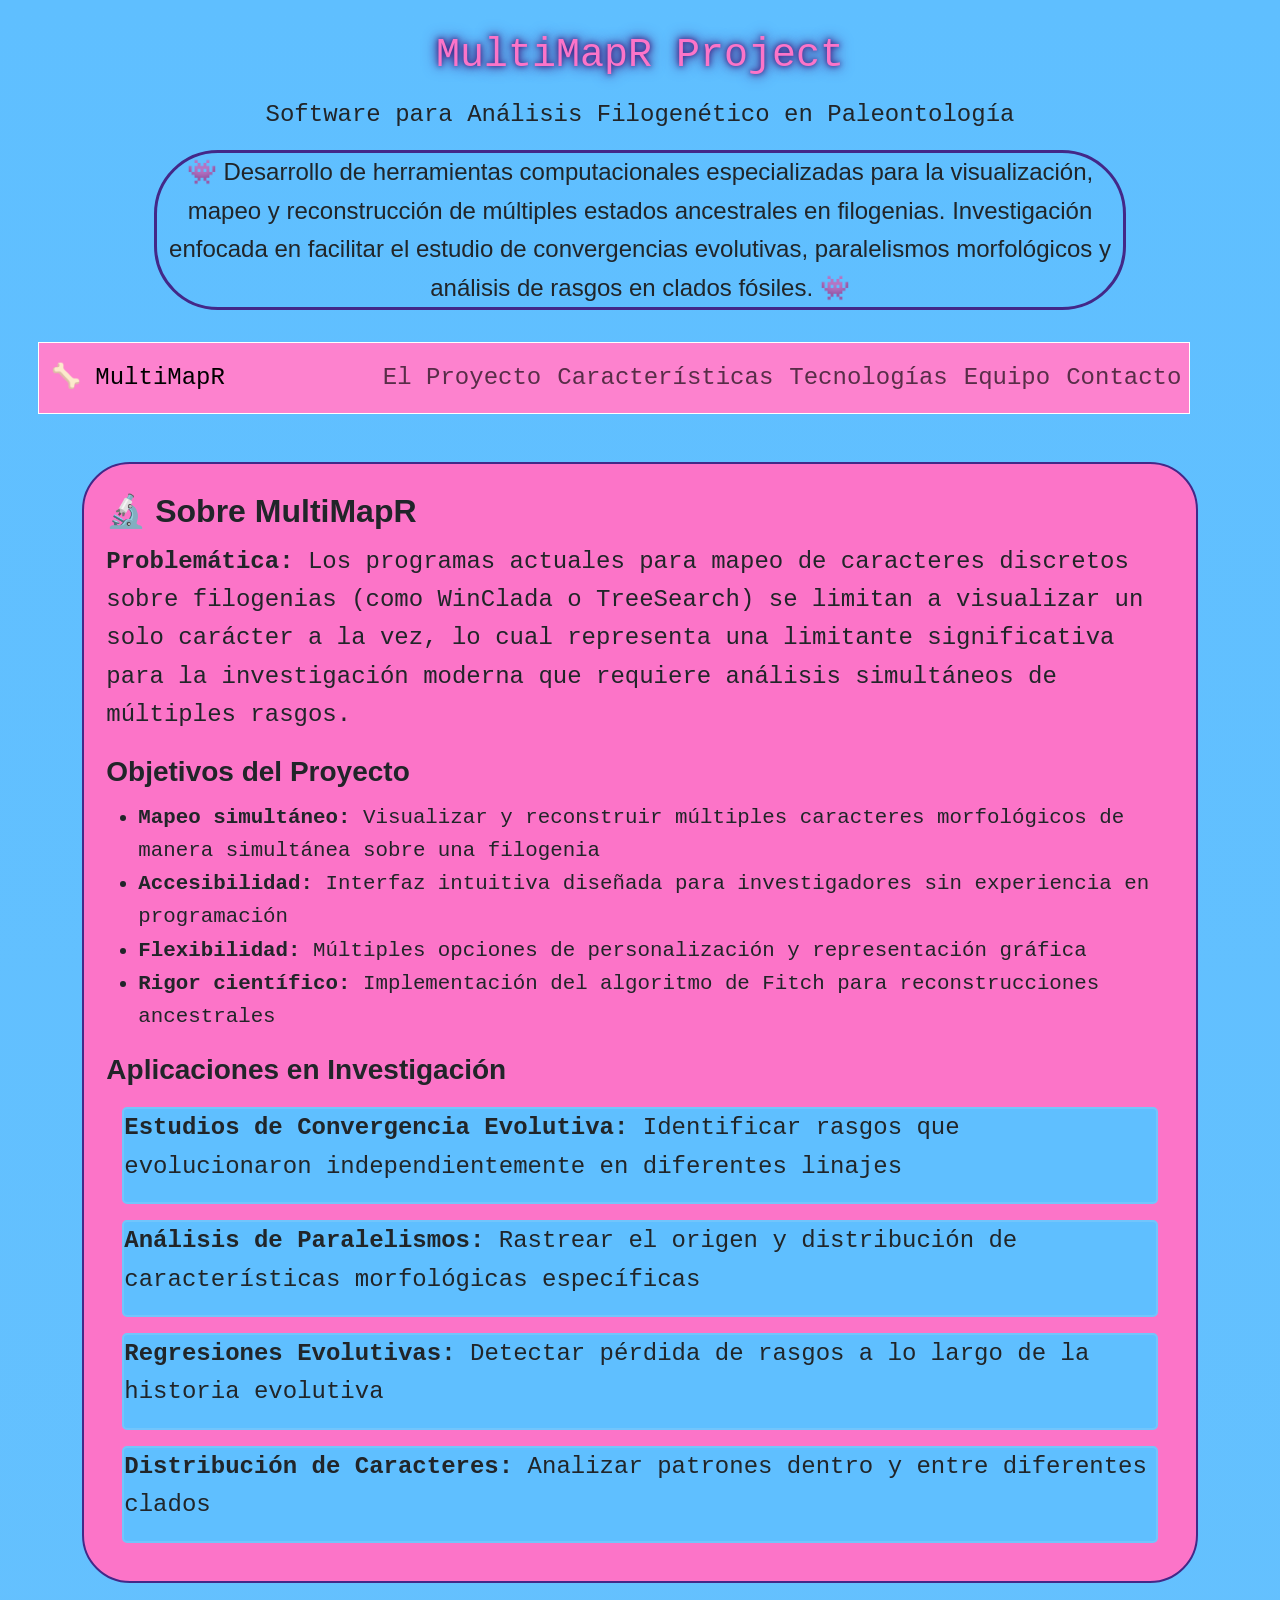
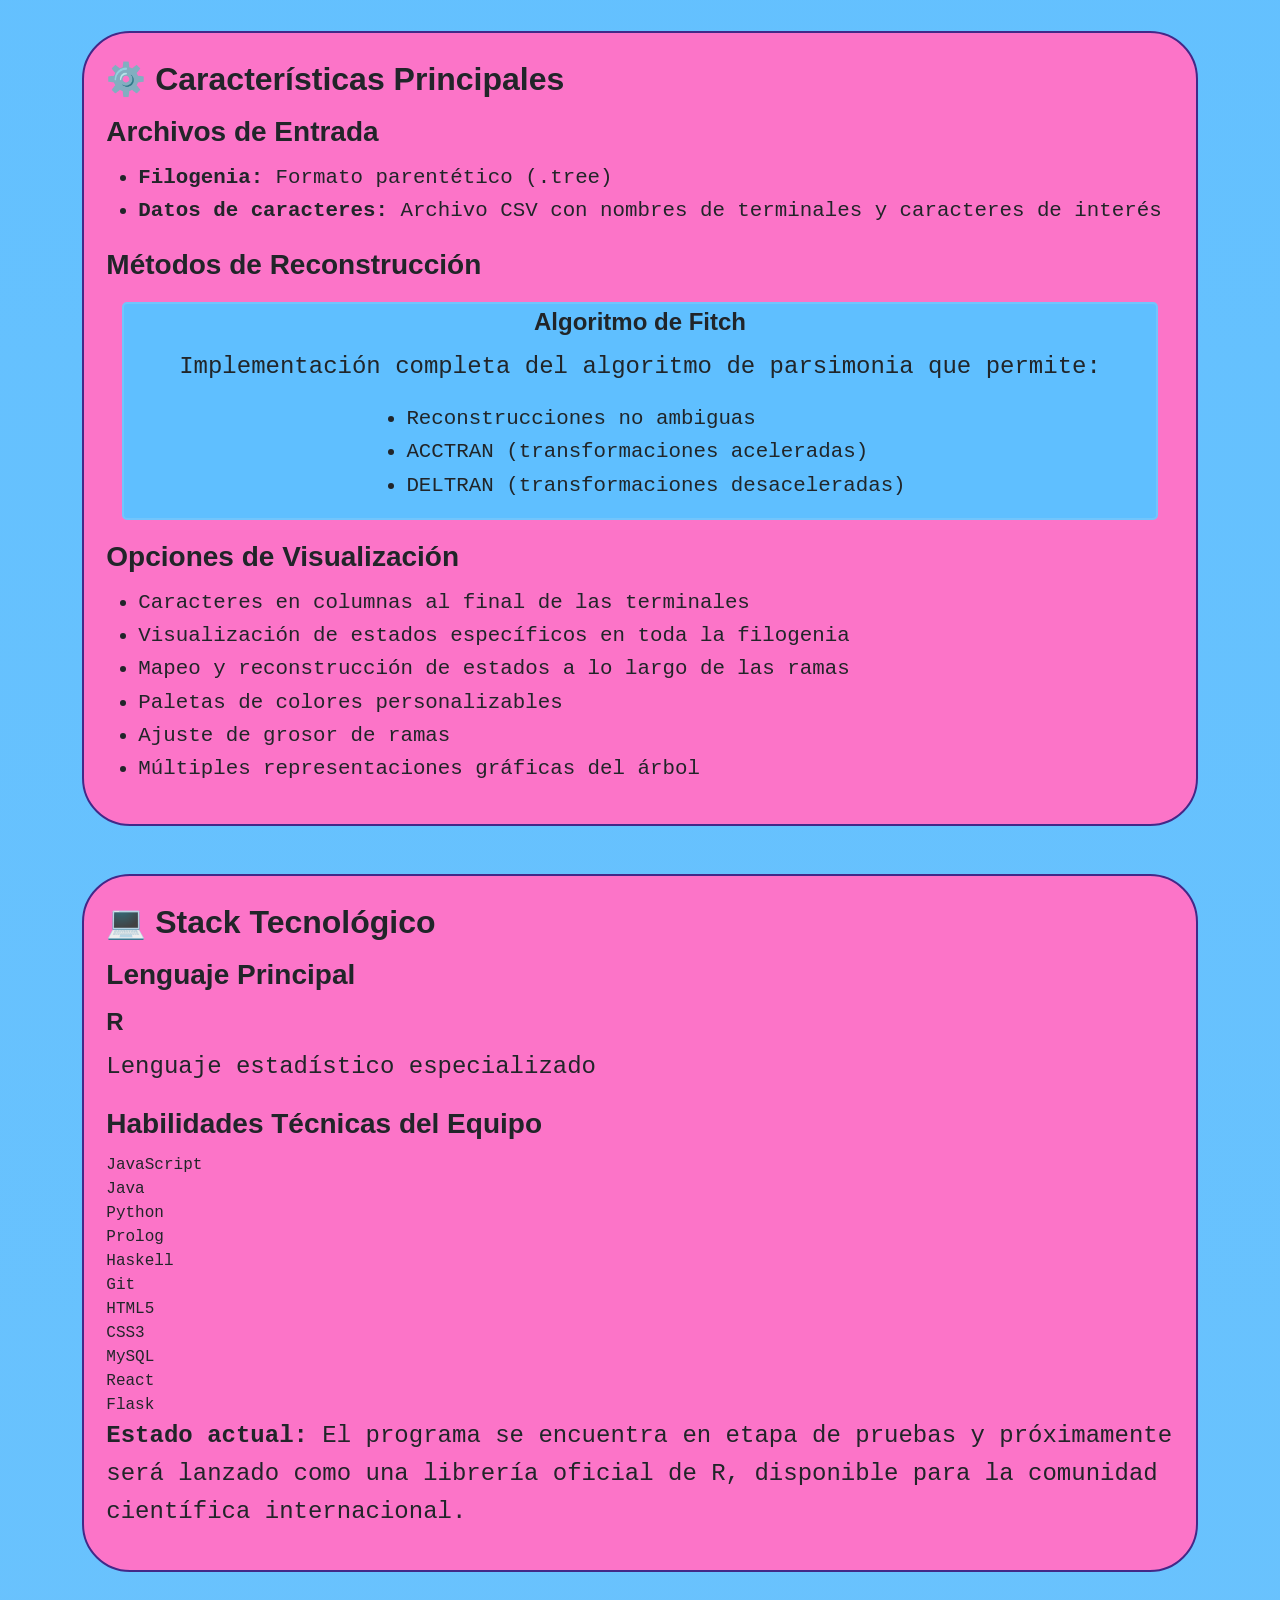
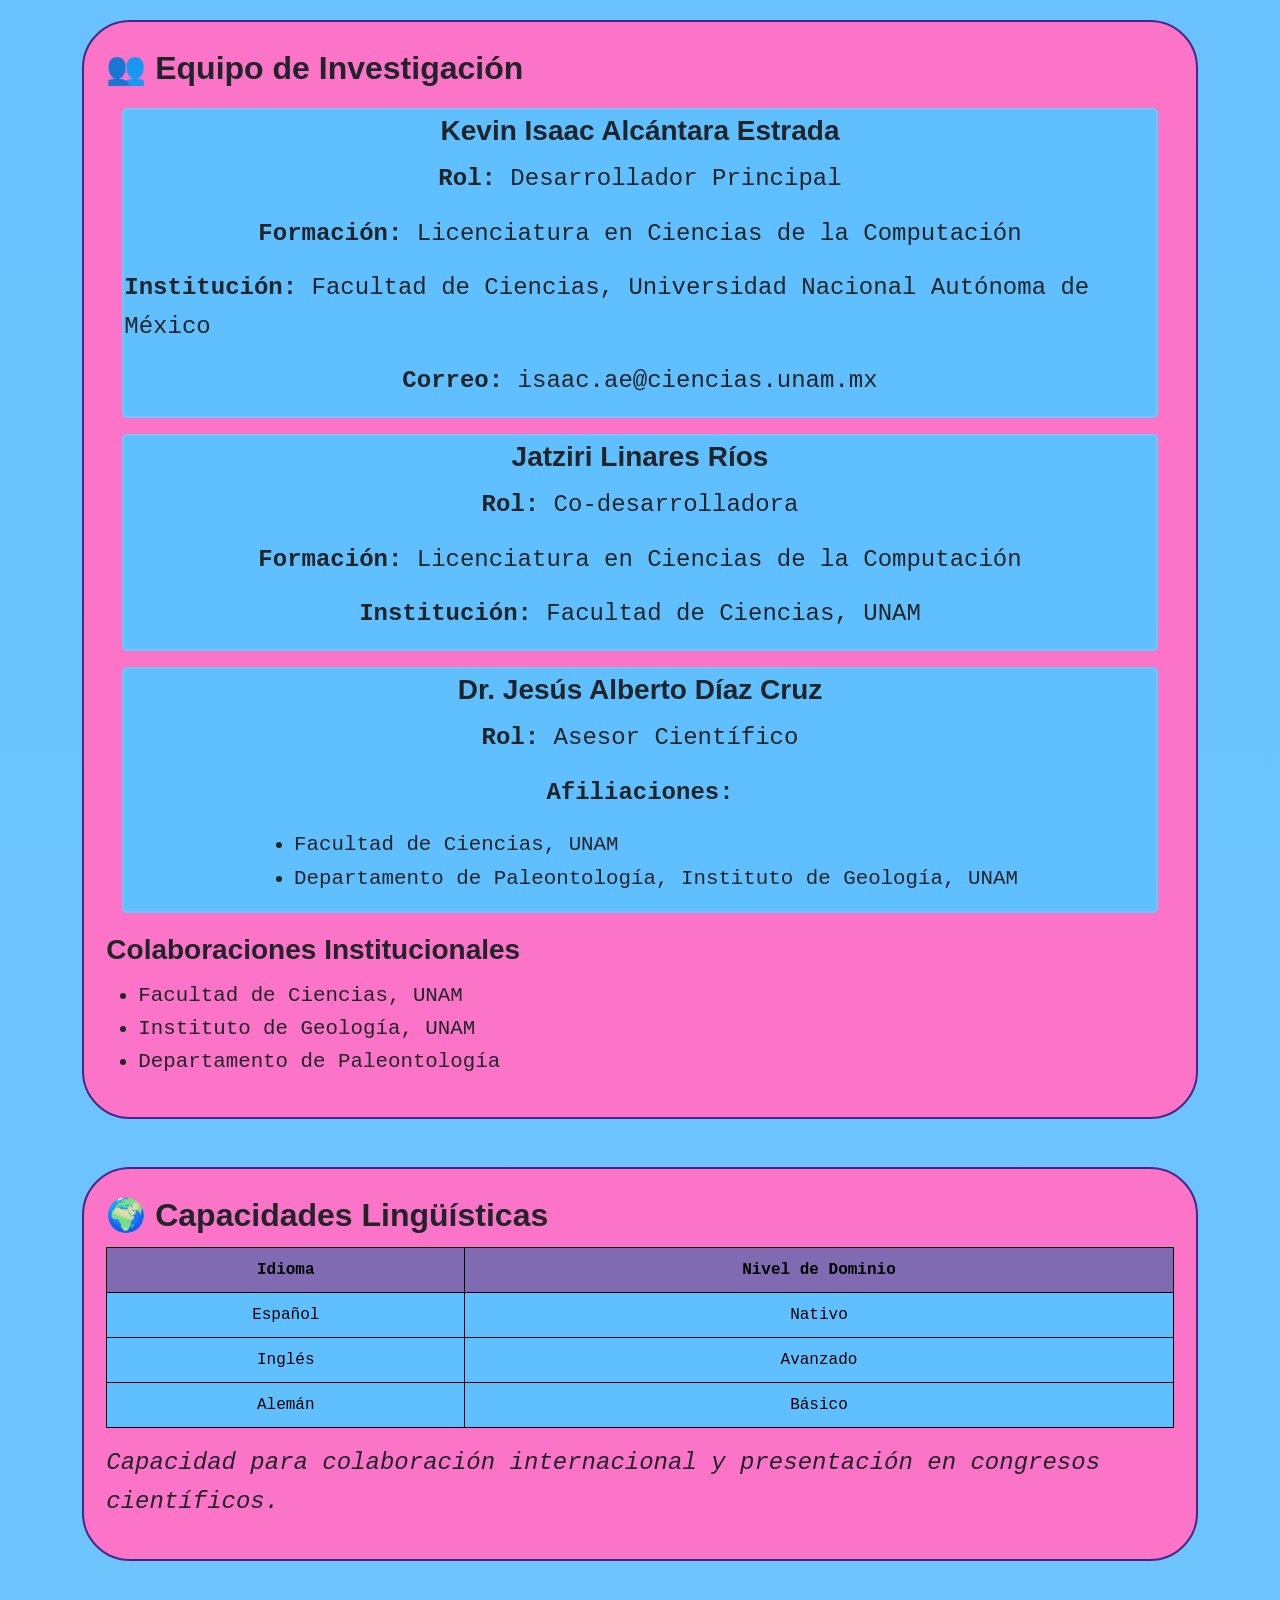
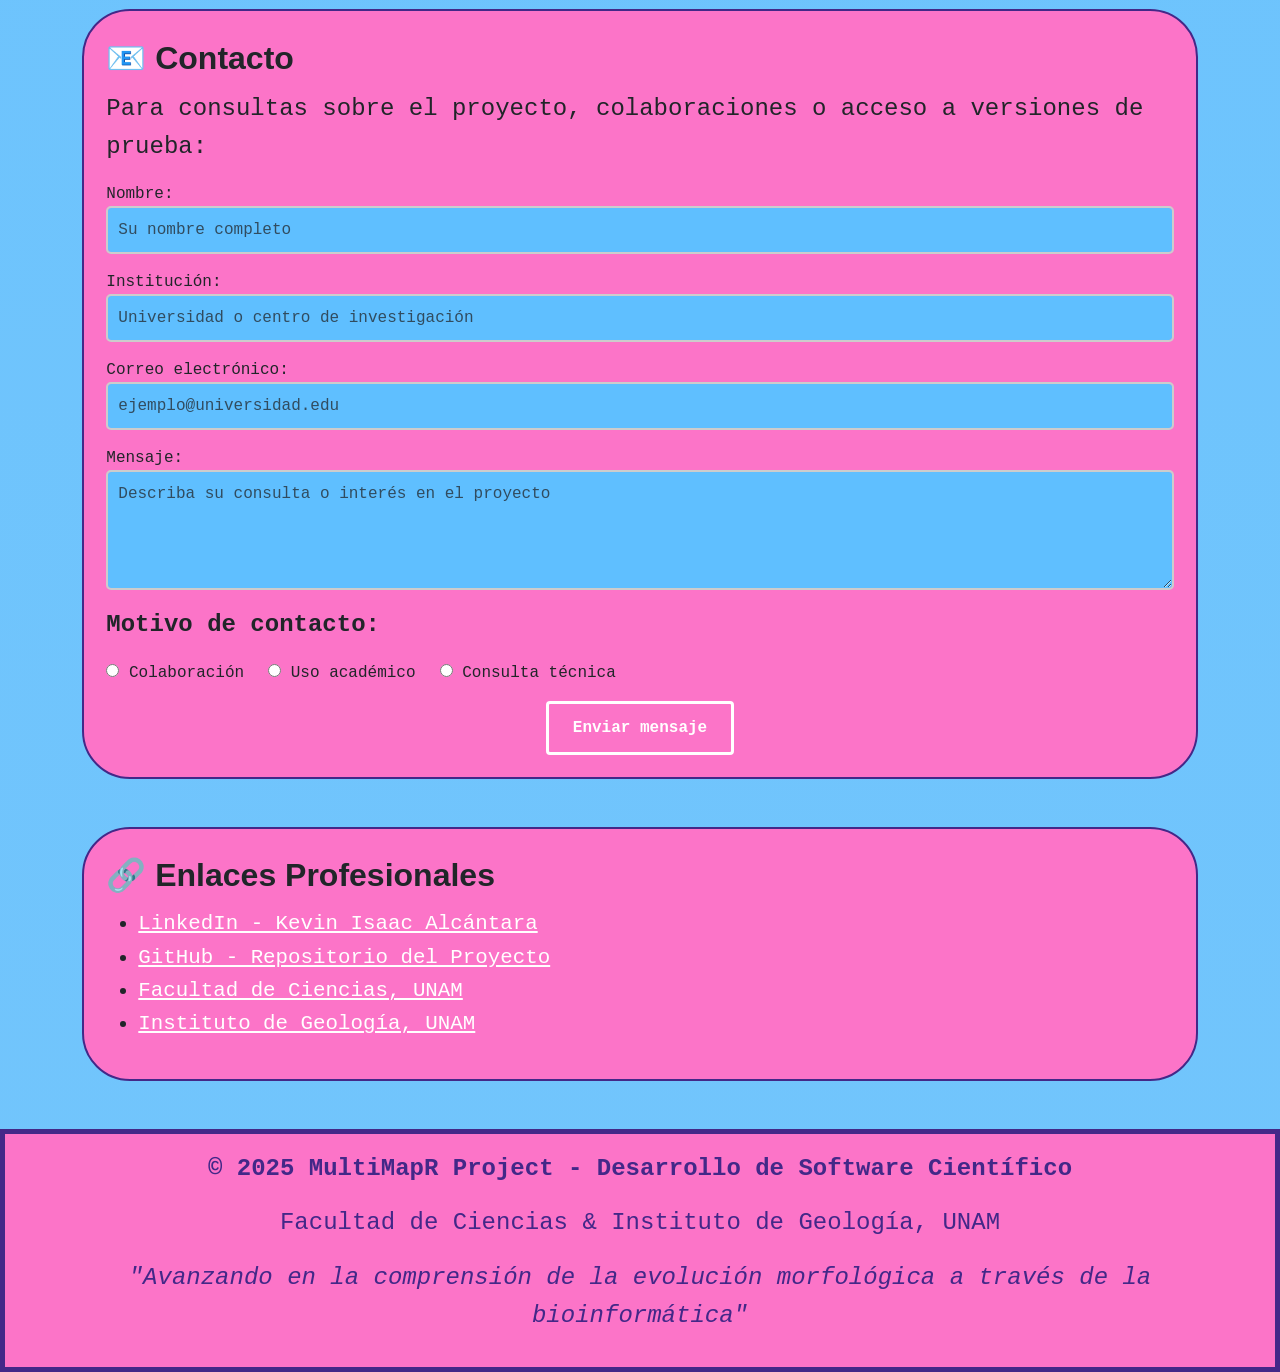
==== index.html @ cb053db8 "WebSite V 1.0" ====
<!DOCTYPE html>
<html lang="es">
<head>
    <!-- Metadatos y configuración básica del documento -->
    <meta charset="UTF-8">
    <meta name="viewport" content="width=device-width, initial-scale=1.0">
    <title>MultiMapR</title>
    
  <!-- Bootstrap 5 CSS (CDN) -->
  <link 
    rel="stylesheet" 
    href="https://cdn.jsdelivr.net/npm/bootstrap@5.3.0/dist/css/bootstrap.min.css"
  >
  <link rel="stylesheet" href="styles.css">
</head>
<body>
    <!-- Encabezado principal -->
    <header id="banner" class="banner">
        <h1 id="main-title">MultiMapR Project</h1>
        <p class="subtitle">Software para Análisis Filogenético en Paleontología</p>
        <p id="presentation">
            Desarrollo de herramientas computacionales especializadas para la visualización, 
            mapeo y reconstrucción de múltiples estados ancestrales en filogenias. 
            Investigación enfocada en facilitar el estudio de convergencias evolutivas, 
            paralelismos morfológicos y análisis de rasgos en clados fósiles.
        </p>
    </header>

    <!-- Barra de navegación -->
    <nav class="navbar navbar-expand-lg">
        <a class="navbar-brand" href="#banner">🦴 MultiMapR</a>
        <button class="navbar-toggler" type="button" data-bs-toggle="collapse" data-bs-target="#navbarNav">
          <span class="navbar-toggler-icon"></span>
        </button>
        <div class="collapse navbar-collapse" id="navbarNav">
          <ul class="navbar-nav ms-auto">
            <li class="nav-item">
              <a class="nav-link" href="#proyecto">El Proyecto</a>
            </li>
            <li class="nav-item">
              <a class="nav-link" href="#caracteristicas">Características</a>
            </li>
            <li class="nav-item">
              <a class="nav-link" href="#tecnologias">Tecnologías</a>
            </li>
            <li class="nav-item">
              <a class="nav-link" href="#equipo">Equipo</a>
            </li>
            <li class="nav-item">
              <a class="nav-link" href="#contacto">Contacto</a>
            </li>
          </ul>
        </div>
    </nav>
      
    <main role="main" class="container my-5">
        <!-- Sección sobre el proyecto -->
        <section id="proyecto" class="container mt-5">
            <h2>🔬 Sobre MultiMapR</h2>
            <div class="highlight-box">
                <p><strong>Problemática:</strong> Los programas actuales para mapeo de caracteres discretos sobre filogenias 
                (como WinClada o TreeSearch) se limitan a visualizar un solo carácter a la vez, lo cual representa 
                una limitante significativa para la investigación moderna que requiere análisis simultáneos de múltiples rasgos.</p>
            </div>
            
            <h3>Objetivos del Proyecto</h3>
            <ul>
                <li><strong>Mapeo simultáneo:</strong> Visualizar y reconstruir múltiples caracteres morfológicos de manera simultánea sobre una filogenia</li>
                <li><strong>Accesibilidad:</strong> Interfaz intuitiva diseñada para investigadores sin experiencia en programación</li>
                <li><strong>Flexibilidad:</strong> Múltiples opciones de personalización y representación gráfica</li>
                <li><strong>Rigor científico:</strong> Implementación del algoritmo de Fitch para reconstrucciones ancestrales</li>
            </ul>

            <h3>Aplicaciones en Investigación</h3>
            <div class="card">
                <p><strong>Estudios de Convergencia Evolutiva:</strong> Identificar rasgos que evolucionaron independientemente en diferentes linajes</p>
            </div>
            <div class="card">
                <p><strong>Análisis de Paralelismos:</strong> Rastrear el origen y distribución de características morfológicas específicas</p>
            </div>
            <div class="card">
                <p><strong>Regresiones Evolutivas:</strong> Detectar pérdida de rasgos a lo largo de la historia evolutiva</p>
            </div>
            <div class="card">
                <p><strong>Distribución de Caracteres:</strong> Analizar patrones dentro y entre diferentes clados</p>
            </div>
        </section>

        <!-- Características técnicas -->
        <section id="caracteristicas" class="container mt-5">
            <h2>⚙️ Características Principales</h2>
            
            <h3>Archivos de Entrada</h3>
            <ul>
                <li><strong>Filogenia:</strong> Formato parentético (.tree)</li>
                <li><strong>Datos de caracteres:</strong> Archivo CSV con nombres de terminales y caracteres de interés</li>
            </ul>

            <h3>Métodos de Reconstrucción</h3>
            <div class="card">
                <h4>Algoritmo de Fitch</h4>
                <p>Implementación completa del algoritmo de parsimonia que permite:</p>
                <ul>
                    <li>Reconstrucciones no ambiguas</li>
                    <li>ACCTRAN (transformaciones aceleradas)</li>
                    <li>DELTRAN (transformaciones desaceleradas)</li>
                </ul>
            </div>

            <h3>Opciones de Visualización</h3>
            <ul>
                <li>Caracteres en columnas al final de las terminales</li>
                <li>Visualización de estados específicos en toda la filogenia</li>
                <li>Mapeo y reconstrucción de estados a lo largo de las ramas</li>
                <li>Paletas de colores personalizables</li>
                <li>Ajuste de grosor de ramas</li>
                <li>Múltiples representaciones gráficas del árbol</li>
            </ul>
        </section>

        <!-- Tecnologías -->
        <section id="tecnologias" class="container mt-5">
            <h2>💻 Stack Tecnológico</h2>
            
            <h3>Lenguaje Principal</h3>
            <div class="tech-grid">
                <div class="tech-item">
                    <h4>R</h4>
                    <p>Lenguaje estadístico especializado</p>
                </div>
            </div>

            <h3>Habilidades Técnicas del Equipo</h3>
            <div class="tech-grid">
                <div class="tech-item">JavaScript</div>
                <div class="tech-item">Java</div>
                <div class="tech-item">Python</div>
                <div class="tech-item">Prolog</div>
                <div class="tech-item">Haskell</div>
                <div class="tech-item">Git</div>
                <div class="tech-item">HTML5</div>
                <div class="tech-item">CSS3</div>
                <div class="tech-item">MySQL</div>
                <div class="tech-item">React</div>
                <div class="tech-item">Flask</div>
            </div>

            <div class="highlight-box">
                <p><strong>Estado actual:</strong> El programa se encuentra en etapa de pruebas y próximamente será 
                lanzado como una librería oficial de R, disponible para la comunidad científica internacional.</p>
            </div>
        </section>

        <!-- Equipo de investigación -->
        <section id="equipo" class="container mt-5">
            <h2>👥 Equipo de Investigación</h2>
            
            <div class="card">
                <h3>Kevin Isaac Alcántara Estrada</h3>
                <p><strong>Rol:</strong> Desarrollador Principal</p>
                <p><strong>Formación:</strong> Licenciatura en Ciencias de la Computación</p>
                <p><strong>Institución:</strong> Facultad de Ciencias, Universidad Nacional Autónoma de México</p>
                <p><strong>Correo:</strong> isaac.ae@ciencias.unam.mx</p>
            </div>

            <div class="card">
                <h3>Jatziri Linares Ríos</h3>
                <p><strong>Rol:</strong> Co-desarrolladora</p>
                <p><strong>Formación:</strong> Licenciatura en Ciencias de la Computación</p>
                <p><strong>Institución:</strong> Facultad de Ciencias, UNAM</p>
            </div>

            <div class="card">
                <h3>Dr. Jesús Alberto Díaz Cruz</h3>
                <p><strong>Rol:</strong> Asesor Científico</p>
                <p><strong>Afiliaciones:</strong></p>
                <ul>
                    <li>Facultad de Ciencias, UNAM</li>
                    <li>Departamento de Paleontología, Instituto de Geología, UNAM</li>
                </ul>
            </div>

            <h3>Colaboraciones Institucionales</h3>
            <ul>
                <li>Facultad de Ciencias, UNAM</li>
                <li>Instituto de Geología, UNAM</li>
                <li>Departamento de Paleontología</li>
            </ul>
        </section>

        <!-- Idiomas -->
        <section id="languages" class="container mt-5">
            <h2>🌍 Capacidades Lingüísticas</h2>
            <table class="table">
                <thead>
                    <tr>
                        <th>Idioma</th>
                        <th>Nivel de Dominio</th>
                    </tr>
                </thead>
                <tbody>
                    <tr>
                        <td>Español</td>
                        <td>Nativo</td>
                    </tr>
                    <tr>
                        <td>Inglés</td>
                        <td>Avanzado</td>
                    </tr>
                    <tr>
                        <td>Alemán</td>
                        <td>Básico</td>
                    </tr>
                </tbody>
            </table>
            <p><em>Capacidad para colaboración internacional y presentación en congresos científicos.</em></p>
        </section>

        <!-- Formulario de contacto -->
        <section id="contacto" class="container mt-5">
            <h2>📧 Contacto</h2>
            <p>Para consultas sobre el proyecto, colaboraciones o acceso a versiones de prueba:</p>
            <form action="#" method="POST">
                <label for="nombre">Nombre:</label>
                <input type="text" id="nombre" name="nombre" required placeholder="Su nombre completo" class="form-control mb-3">
                
                <label for="institucion">Institución:</label>
                <input type="text" id="institucion" name="institucion" placeholder="Universidad o centro de investigación" class="form-control mb-3">
                
                <label for="email">Correo electrónico:</label>
                <input type="email" id="email" name="email" required placeholder="ejemplo@universidad.edu" class="form-control mb-3">
                
                <label for="mensaje">Mensaje:</label>
                <textarea id="mensaje" name="mensaje" rows="4" required placeholder="Describa su consulta o interés en el proyecto" class="form-control mb-3"></textarea>
                
                <p><strong>Motivo de contacto:</strong></p>
                <div class="row d-flex align-items-center mb-3">
                    <div class="col-auto">
                        <input type="radio" id="colaboracion" name="motivo" value="Colaboración" required>
                        <label for="colaboracion">Colaboración</label>
                    </div>
                    <div class="col-auto">
                        <input type="radio" id="uso" name="motivo" value="Uso académico">
                        <label for="uso">Uso académico</label>
                    </div>
                    <div class="col-auto">
                        <input type="radio" id="consulta" name="motivo" value="Consulta técnica">
                        <label for="consulta">Consulta técnica</label>
                    </div>
                </div>
                
                <button type="submit" class="btn-custom">Enviar mensaje</button>
            </form>
        </section>

        <!-- Enlaces -->
        <section id="enlaces" class="container mt-5">
            <h2>🔗 Enlaces Profesionales</h2>
            <ul>
                <li><a href="https://www.linkedin.com/in/kevin-isaac-alcantara-estrada/" target="_blank" class="link">LinkedIn - Kevin Isaac Alcántara</a></li>
                <li><a href="https://github.com/IsaacAE" target="_blank" class="link">GitHub - Repositorio del Proyecto</a></li>
                <li><a href="https://www.fciencias.unam.mx/" target="_blank" class="link">Facultad de Ciencias, UNAM</a></li>
                <li><a href="http://www.geologia.unam.mx/" target="_blank" class="link">Instituto de Geología, UNAM</a></li>
            </ul>
        </section>
    </main>
    
    <!-- Pie de página -->
    <footer id="footer">
        <p><strong>© 2025 MultiMapR Project - Desarrollo de Software Científico</strong></p>
        <p>Facultad de Ciencias & Instituto de Geología, UNAM</p>
        <p><em>"Avanzando en la comprensión de la evolución morfológica a través de la bioinformática"</em></p>
    </footer>

    <script src="https://cdn.jsdelivr.net/npm/bootstrap@5.3.0/dist/js/bootstrap.bundle.min.js"></script>
</body>
</html>
---- styles.css ----
/********************************************
 * 1. VARIABLES CSS - Colores cálidos
 ********************************************/
 :root {
  --color-primary: #5fbfff; 
  --color-secondary: #72c5fc; 
  --color-accent: #fc74c8;   
  --color-accent-hover: #9d85d7;  
  --color-border: #432888;
  --font-primary: 'Monaco', monospace;
  --font-fancy: 'Arial', sans-serif;
  --color-links: #432888; 
  --title-size: clamp(1.5rem, 5vw, 3rem);
  --container-width: calc(100% - 2rem);
}

/********************************************
* 2. BODY - Gradiente ligero
********************************************/
body {
  background: linear-gradient(to bottom, var(--color-primary), var(--color-secondary));
  font-family: var(--font-primary);
}

/********************************************
* 3. CARDS - Forma cuadrada + focus
********************************************/
.card {
  display: flex; /* Uso de Flexbox para alinear elementos */
  flex-direction: column; /* Alineación vertical */
  justify-content: center; /* Centrado vertical */
  align-items: center; /* Centrado horizontal */
  margin: 1rem;
  background-color: var(--color-primary);
  border: 2px solid var(--color-secondary);
  border-radius: 5px;
  transition: transform 0.3s ease, box-shadow 0.3s ease; /* Transición suave */
}

.card:focus,
.card:hover {
  transform: scale(1.05); /* Efecto de escala al hacer hover */
  background-color: #fd82ce !important;
}

/********************************************
* 4. FOOTER - Ocupa todo el ancho + bordes en hover
********************************************/
#footer {
  width: 100%;
  text-align: center;
  padding: 1rem;
  background-color: var(--color-accent);
  border: 5px solid var(--color-border);
  color: var(--color-border);
  transition: border 0.3s ease; /* Transición suave del borde */
}

/********************************************
* 5. TÍTULOS Y TEXTOS
********************************************/
#main-title {
  color: var(--color-accent);
  animation: bounce 1s infinite; /* Animación de rebote */
}

h1 {
  font-family: var(--font-primary);
  text-shadow: 0px 0px 5px var(--color-border), 
               0px 0px 10px var(--color-border),
               0px 0px 15px var(--color-border);
}

h2, h3, h4 {
  font-weight: bold;
  font-family: var(--font-fancy);
  line-height: 1.5;
}

p {
  font-size: 1.5rem;
  line-height: 1.6;
}

li {
  font-size: 1.3rem;
  line-height: 1.6;
}

/********************************************
* 6. NAVBAR - Estilos y efectos
********************************************/
.navbar {
  background-color: #fd82ce;
  font-size: 1.5rem;
  margin-left: 3%;
  width: 90%;
  border: 1px solid #fff;
}

.navbar-brand[href^="#"] {
  padding-left: 1%;
  font-size: 1.5rem;
}

.navbar-nav .nav-link {
  font-size: 1.5rem;
  padding: 0.5rem 1rem;
}

.nav-link {
  font-size: 1.5rem;
}

.nav-link:hover {
  color: var(--color-primary); /* Cambio de color al hacer hover */
}

/********************************************
* 7. BOTONES Y FORMULARIOS
********************************************/
.button {
  background-color: #ffb3c9;
  padding: 0.75rem 1.5rem;
  border-radius: 4px;
  color: #fff;
  font-weight: bold;
  transition: background-color 0.4s ease; /* Transición suave */
}

button[type="submit"] {
  background-color: var(--color-accent);
  border: 0.2rem solid;
  padding: 0.75rem 1.5rem;
  border-radius: 4px;
  color: #fff;
  border-color: #fff;
  font-weight: bold;
  transition: background-color 0.4s ease; /* Transición suave */
  align-self: center;
  display: block;
  margin: 0 auto;
}

button[type="submit"]:hover {
  background-color: var(--color-primary); /* Cambio de color al hacer hover */
  border-color: #fff;
}

/********************************************
* 8. TABLAS
********************************************/
.table th {
  background-color: #806bb2;
  border: 1px solid #000;
  padding: 10px;
  text-align: center;
}

.table td {
  background-color: var(--color-primary);
  border: 1px solid #000;
  padding: 10px;
  text-align: center;
  transition: transform 0.3s ease; /* Transición suave */
}

.table td:hover {
  background-color: var(--color-accent); /* Cambio de color al hacer hover */
}

/********************************************
* 9. ANIMACIONES Y EFECTOS
********************************************/
@keyframes bounce {
  0%, 100% {
      transform: translateY(0);
  }
  50% {
      transform: translateY(-10px);
  }
}

@keyframes shake {
  0% { transform: translateX(0); }
  25% { transform: translateX(-5px); }
  50% { transform: translateX(5px); }
  75% { transform: translateX(-5px); }
  100% { transform: translateX(0); }
}

img:hover {
  animation: shake 0.5s ease; /* Animación de sacudida al hacer hover */
}

/********************************************
* 10. INPUTS Y FORMULARIOS
********************************************/
#mensaje, input[type="email"], input[type="text"] {
  background-color: var(--color-primary);
  border: 2px solid #ccc;
  padding: 10px;
  border-radius: 5px;
  font-size: 1rem;
  width: 100%;
  transition: all 0.3s ease; /* Transición suave */
}

input[type="text"]:hover {
  border-color: var(--color-border); /* Cambio de borde al hacer hover */
  background-color: rgba(238, 213, 247, 0.1);
}

input[type="email"]:hover {
  border-color: var(--color-primary); /* Cambio de borde al hacer hover */
  background-color: rgba(255, 152, 0, 0.1);
}

#mensaje:hover {
  border-color: var(--color-accent); /* Cambio de borde al hacer hover */
  background-color: rgba(255, 152, 0, 0.1);
}

input[type="radio"], label {
  transition: transform 0.2s ease, box-shadow 0.2s ease; /* Transición suave */
}

input[type="radio"]:hover, label:hover {
  transform: scale(1.2); /* Efecto de escala al hacer hover */
  box-shadow: 0 0 8px var(--color-accent);
}

/********************************************
* 11. ELEMENTOS ESPECÍFICOS
********************************************/
#music {
  display: flex; /* Uso de Flexbox para alinear elementos */
  flex-direction: column; /* Alineación vertical */
  justify-content: center; /* Centrado vertical */
  align-items: center; /* Centrado horizontal */
  text-align: center;
}

#presentation {
  display: inline-block;
  width: 80%;
  border: 3px solid var(--color-border);
  border-radius: 4rem;
  font-size: 1.5rem;
  font-family: 'Franklin Gothic Medium', 'Arial Narrow', Arial, sans-serif;
}

#presentation::after,
#presentation::before {
  content: " 👾"; /* Uso de pseudo-elementos after y before */
}

.list::after {
  content: " 🤖"; /* Uso de pseudo-elemento after */
}

#languages-title::after {
  content: " 📖"; /* Uso de pseudo-elemento after */
}

#reach::before {
  content: "📫"; /* Uso de pseudo-elemento before */
}

/********************************************
* 12. ESTILOS ADICIONALES
********************************************/
.container.mt-5 {
  border: 2px solid var(--color-border);
  border-radius: 3rem;
  padding: 2%;
  background-color: var(--color-accent);
  transition: background-color 0.5s ease; /* Transición suave */
}

.container.mt-5:hover,
.container.mt-5:focus-within {
  background-color: var(--color-accent-hover); /* Cambio de color al hacer hover */
}

.btn {
  background-color: var(--color-primary);
  color: #fff;
  transition: transform 0.3s ease; /* Transición suave */
}

.btn:hover {
  background-color: var(--color-accent); /* Cambio de color al hacer hover */
  color: #fff;
}

.link {
  color: #fff;
}

.link:hover {
  color: var(--color-links); /* Cambio de color al hacer hover */
}

/********************************************
* 13. BANNER - Centrado de contenido
********************************************/
.banner {
  display: flex; /* Uso de Flexbox para alinear elementos */
  flex-direction: column; /* Alineación vertical */
  justify-content: center; /* Centrado vertical */
  align-items: center; /* Centrado horizontal */
  text-align: center; /* Centrado de texto */
  padding: 2rem; /* Espaciado interno */
}

#main-title {
  margin-bottom: 1rem; /* Espacio entre el título y el párrafo */
}

#presentation {
  max-width: 80%; /* Limita el ancho del párrafo */
  margin: 0 auto; /* Centra el párrafo horizontalmente */
}

iframe {
  margin-bottom: 2%;
  width: 40vw; /* Usa unidades relativas a la ventana */
  height: 35vw; /* Reduce la altura para darle más forma de cuadrado */
  max-width: 70%; /* Limita el ancho máximo */
  max-height: 60%; /* Limita la altura máxima */
}

.col-2{
  margin-bottom: 2%;
  margin-top: 2%;
  max-height: 80px;
}

.ss-1 img {
  width: 80%;  /* Se ajusta al ancho del contenedor */
  height: 70%;
}
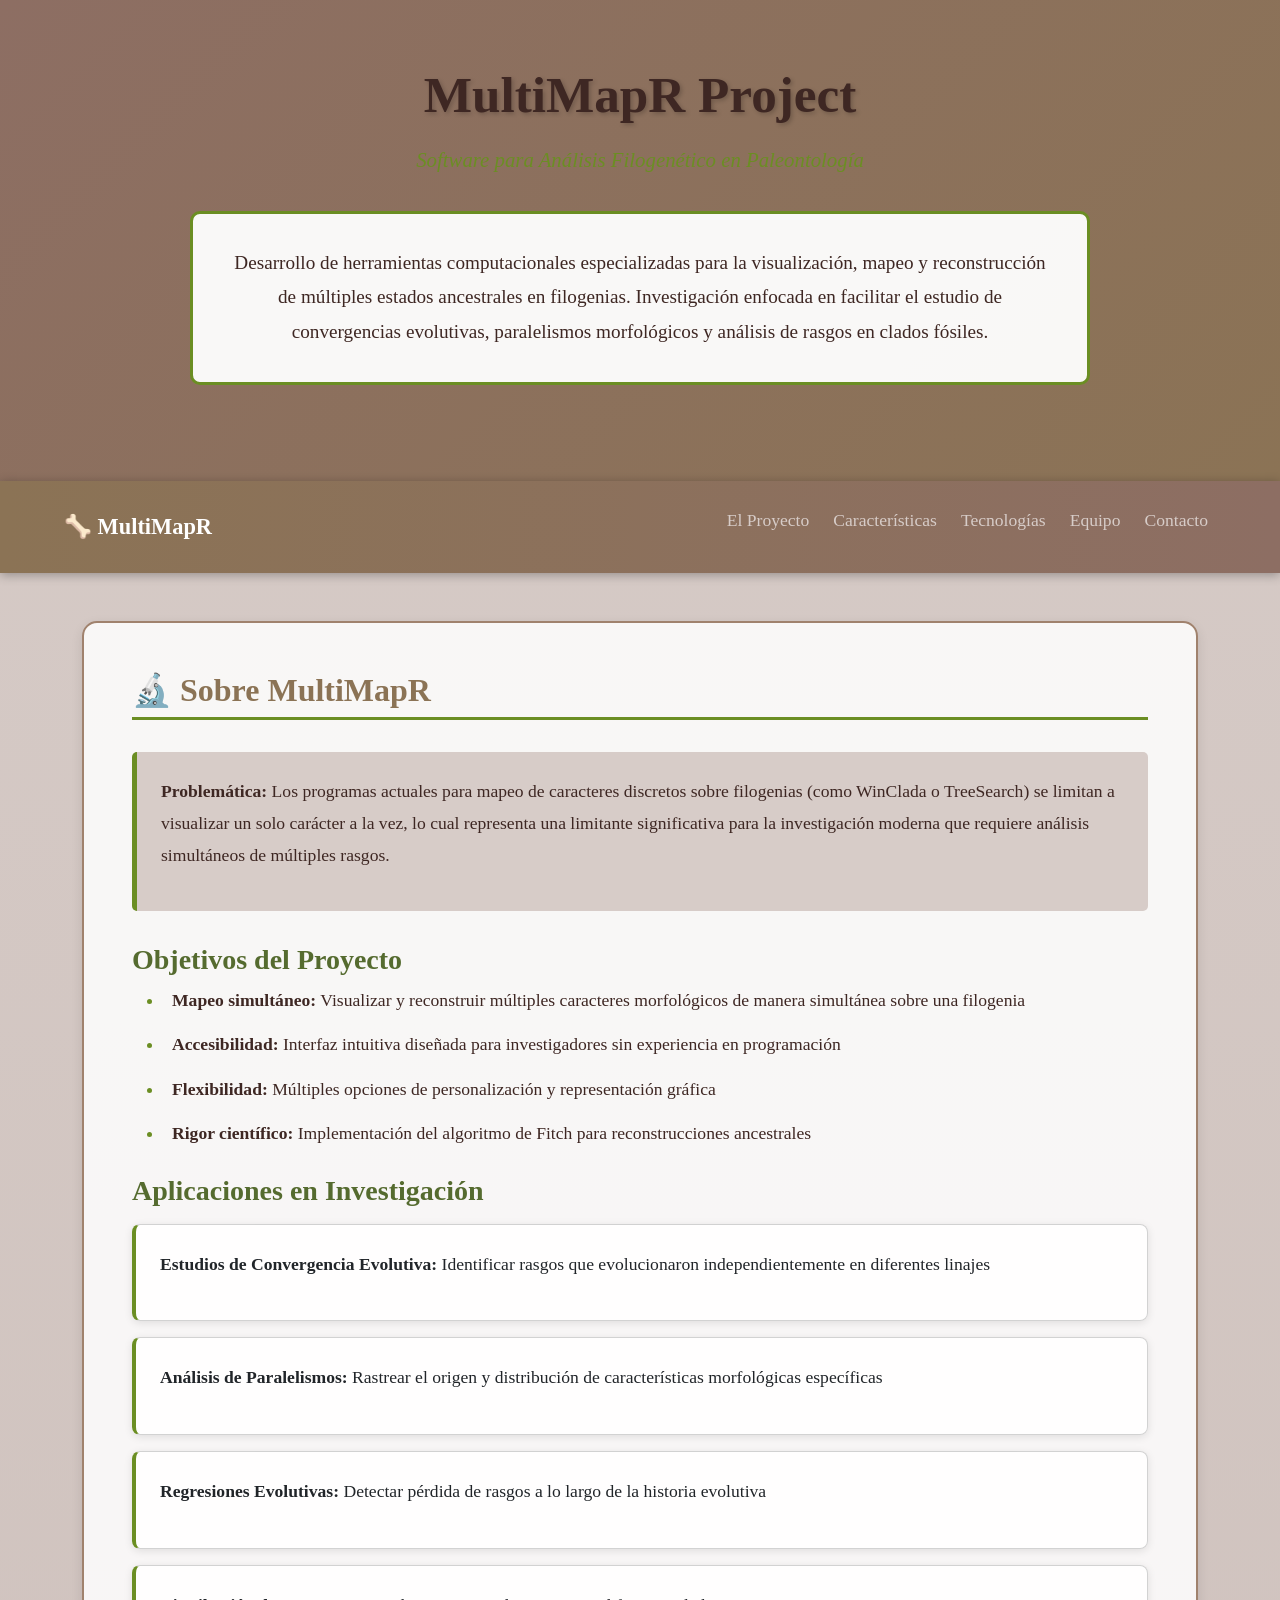
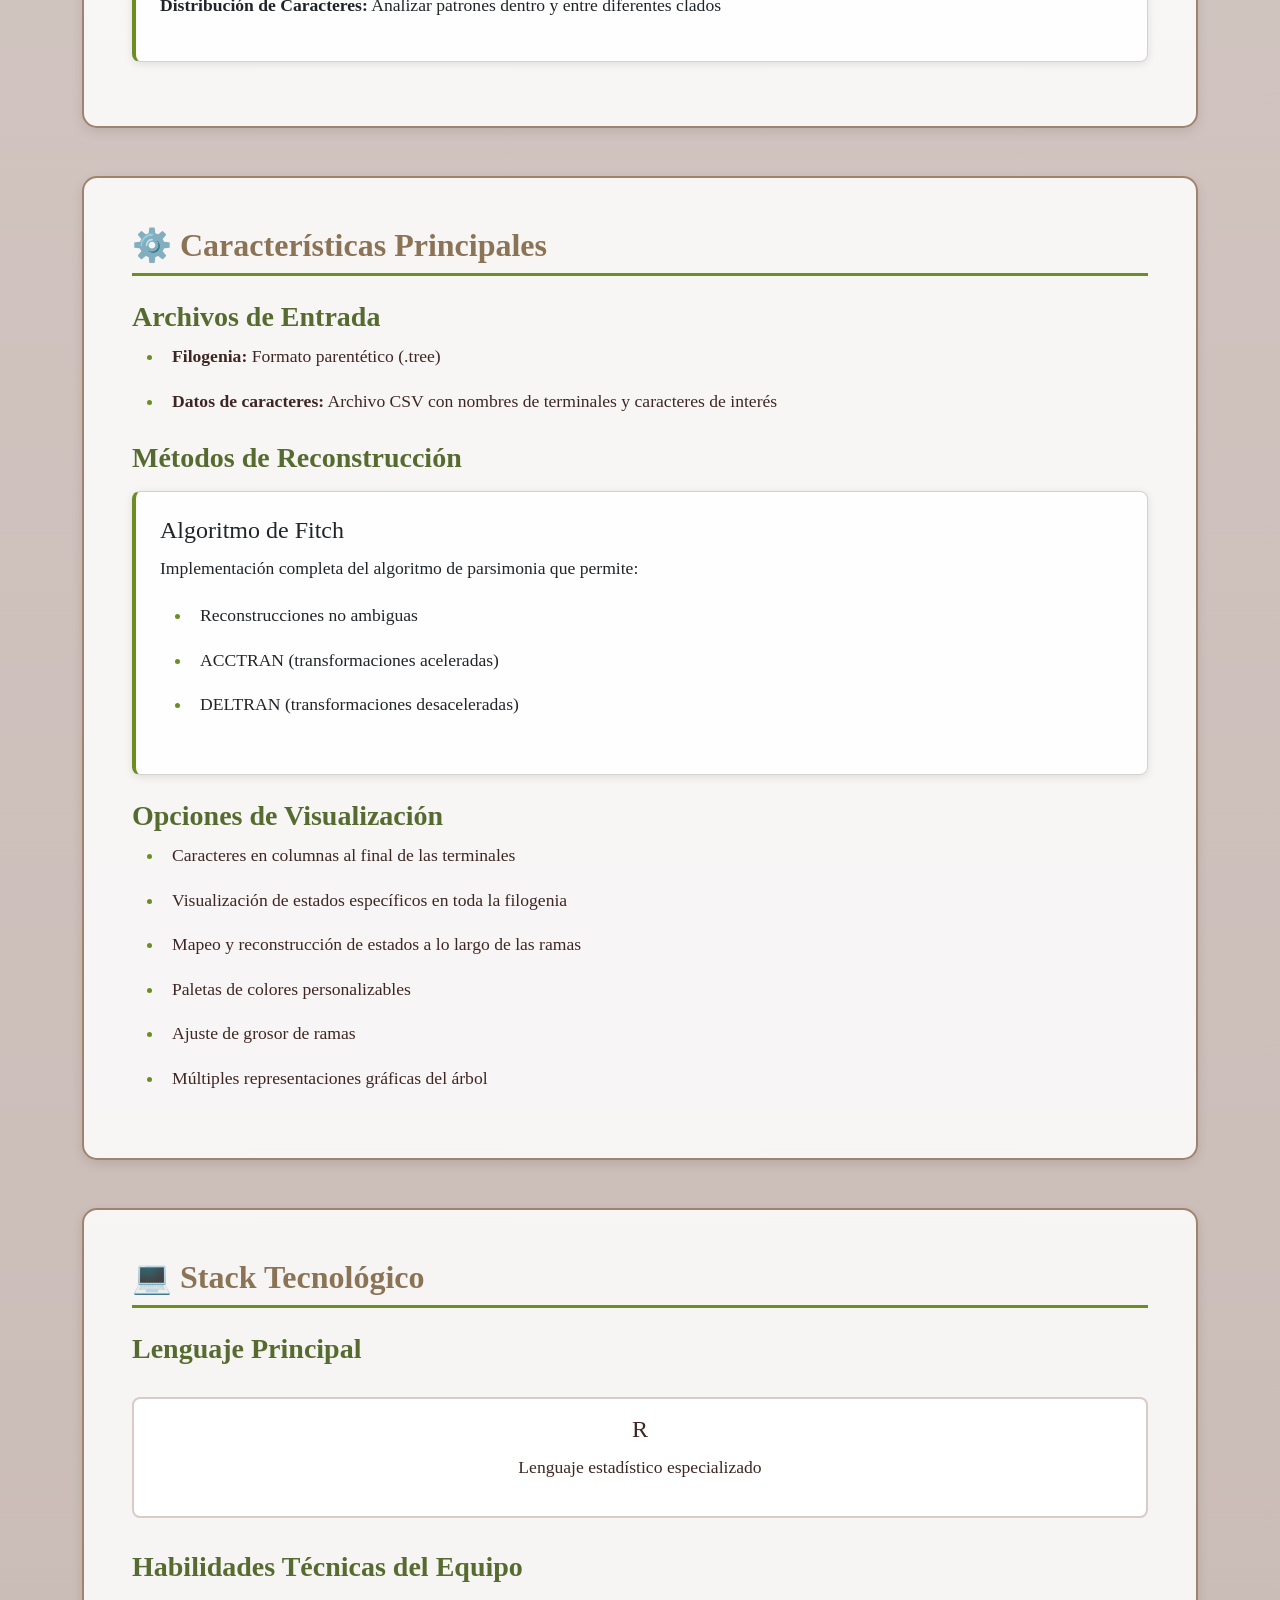
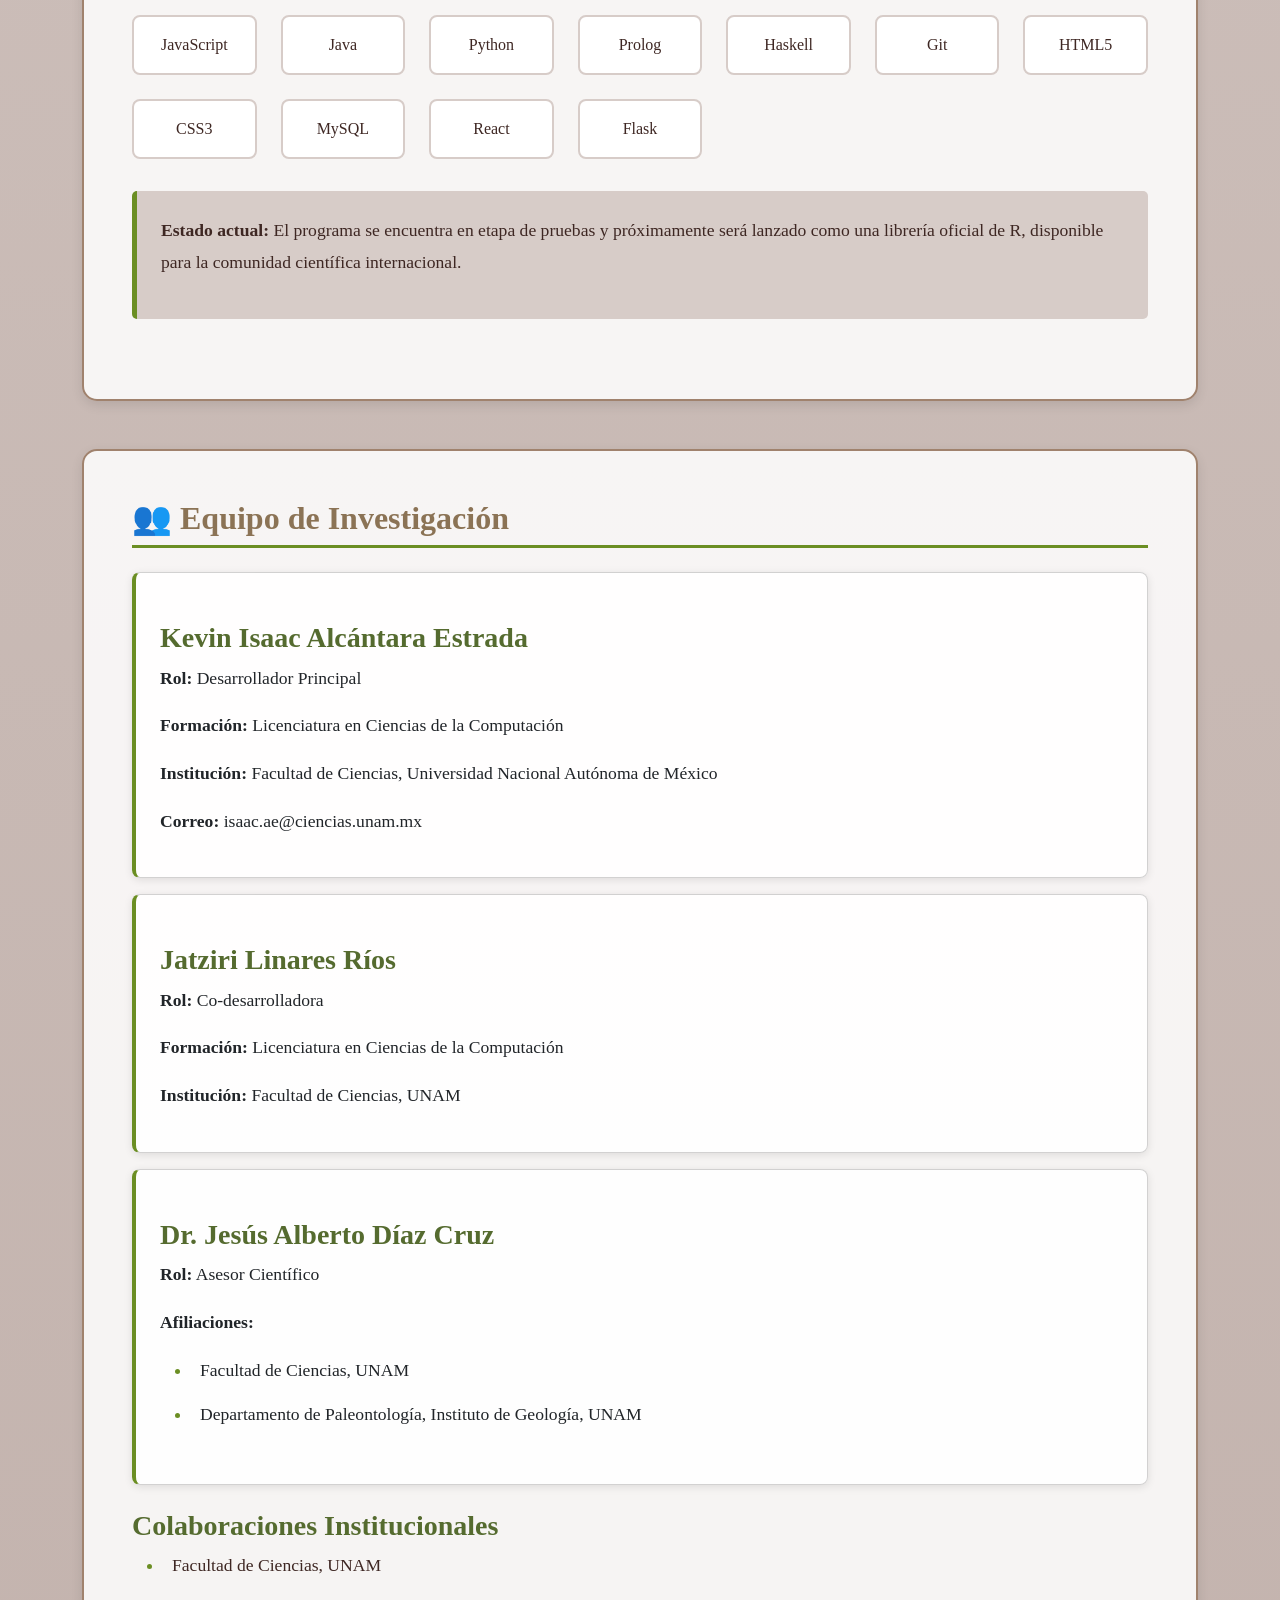
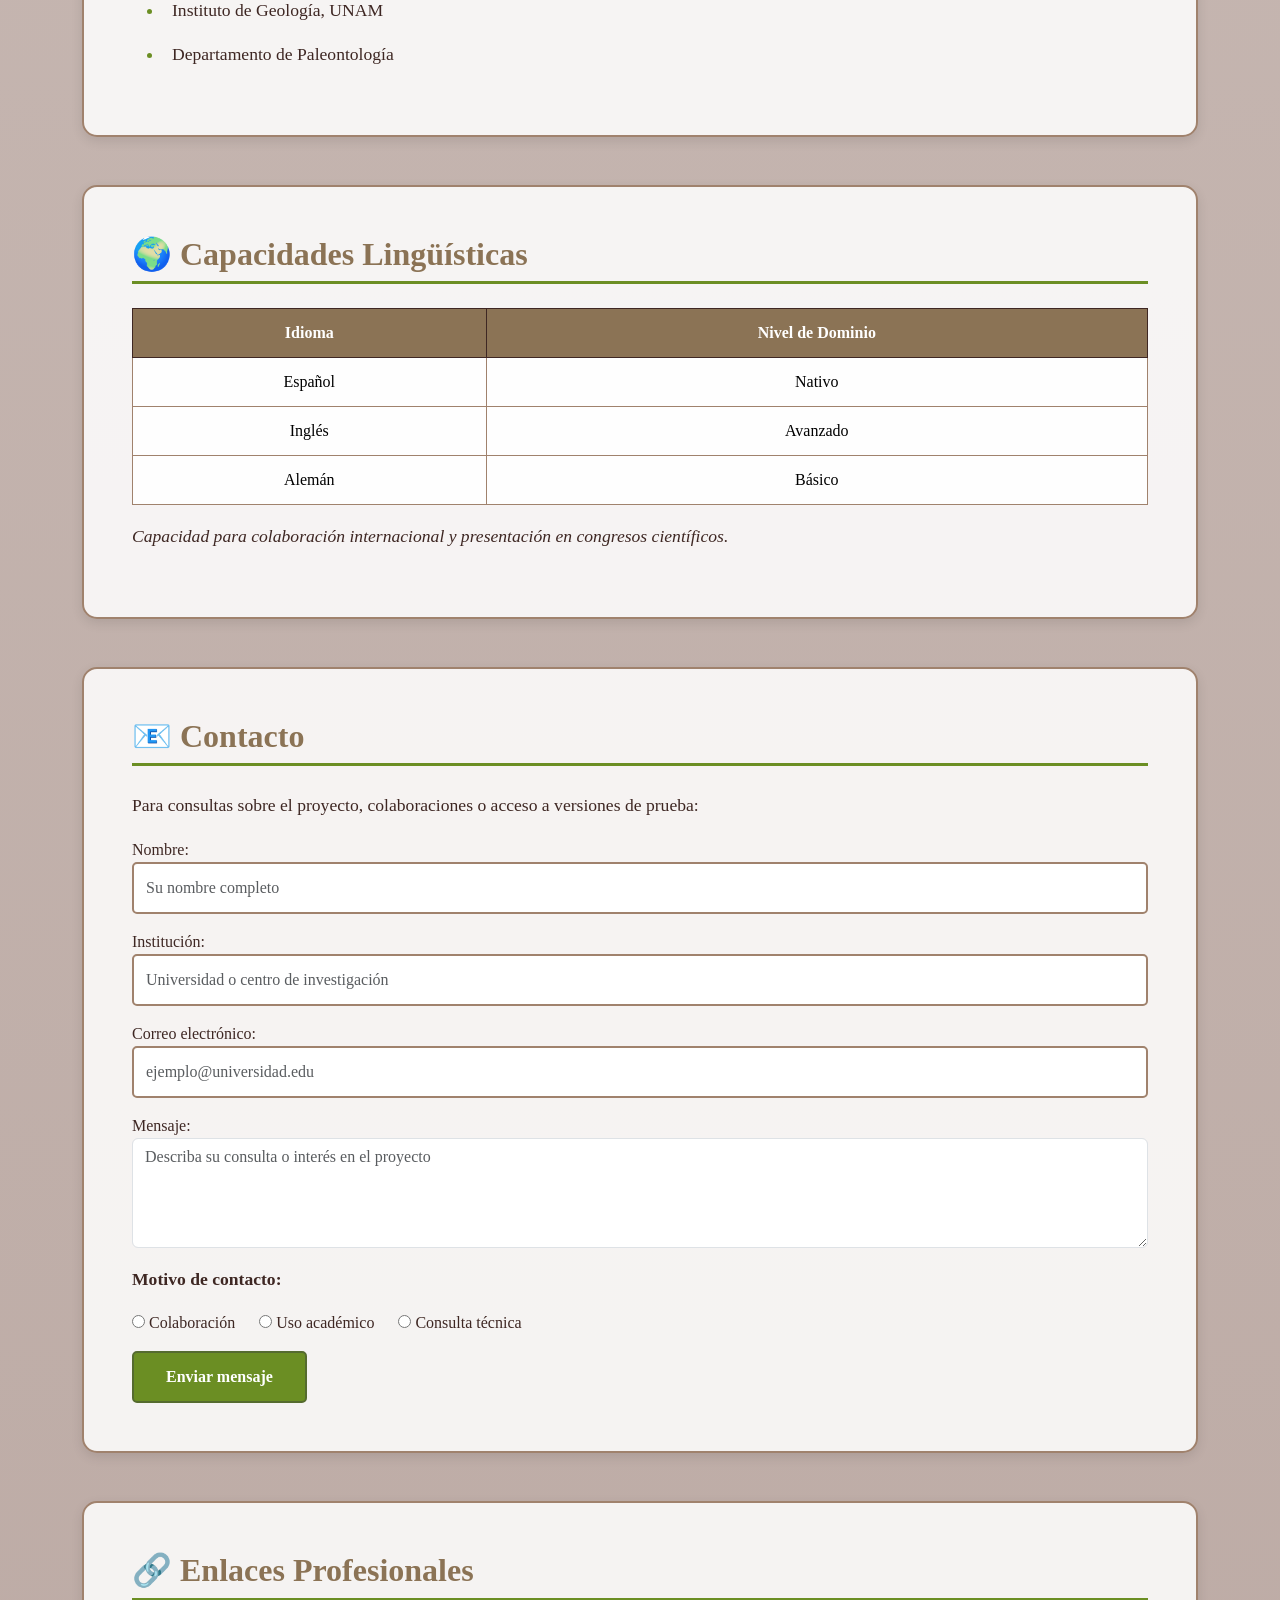
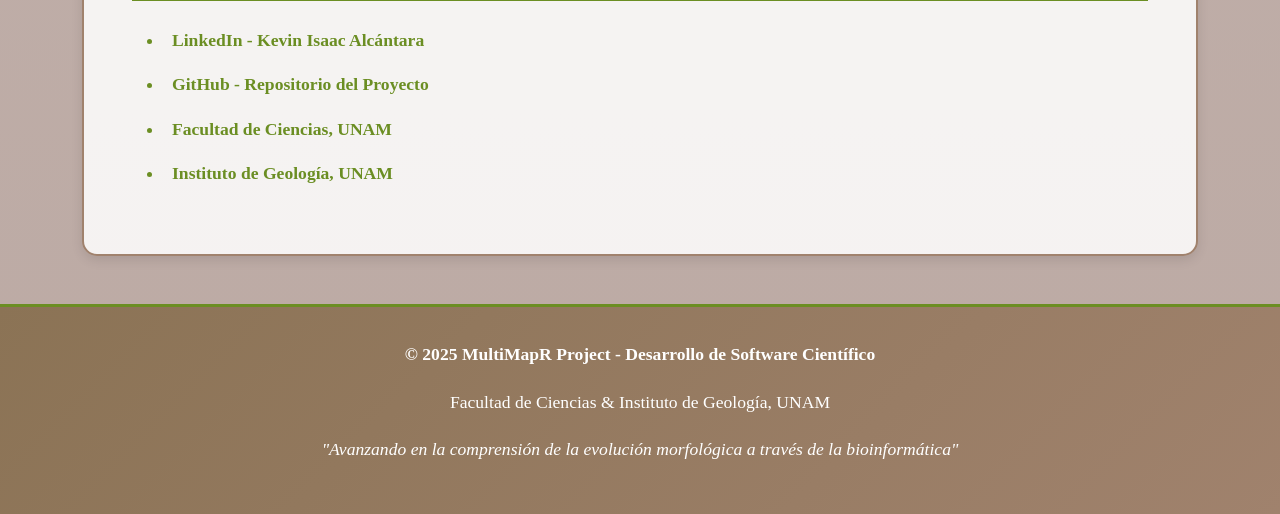
==== commit 4273d75f: "Fixes" ====
--- a/index.html
+++ b/index.html
@@ -1,17 +1,311 @@
 <!DOCTYPE html>
 <html lang="es">
 <head>
-    <!-- Metadatos y configuración básica del documento -->
     <meta charset="UTF-8">
     <meta name="viewport" content="width=device-width, initial-scale=1.0">
-    <title>MultiMapR</title>
-    
-  <!-- Bootstrap 5 CSS (CDN) -->
-  <link 
-    rel="stylesheet" 
-    href="https://cdn.jsdelivr.net/npm/bootstrap@5.3.0/dist/css/bootstrap.min.css"
-  >
-  <link rel="stylesheet" href="styles.css">
+    <title>MultiMapR - Software Científico</title>
+    <link rel="stylesheet" href="https://cdn.jsdelivr.net/npm/bootstrap@5.3.0/dist/css/bootstrap.min.css">
+    <style>
+/********************************************
+ * 1. VARIABLES CSS - Colores naturales
+ ********************************************/
+:root {
+  --color-primary: #8B7355;      /* Marrón tierra */
+  --color-secondary: #A0826D;    /* Terracota claro */
+  --color-accent: #6B8E23;       /* Verde oliva */
+  --color-accent-hover: #556B2F; /* Verde oscuro */
+  --color-border: #3E2723;       /* Marrón oscuro */
+  --color-light: #D7CCC8;        /* Beige claro */
+  --color-fossil: #8D6E63;       /* Color fósil */
+  --font-primary: 'Georgia', serif;
+  --font-fancy: 'Palatino', serif;
+  --title-size: clamp(1.8rem, 5vw, 3.2rem);
+}
+
+/********************************************
+* 2. BODY - Gradiente natural
+********************************************/
+body {
+  background: linear-gradient(to bottom, #D7CCC8, #BCAAA4);
+  font-family: var(--font-primary);
+  color: var(--color-border);
+}
+
+/********************************************
+* 3. CARDS - Estilo profesional
+********************************************/
+.card {
+  display: flex;
+  flex-direction: column;
+  justify-content: center;
+  align-items: flex-start;
+  margin: 1rem 0;
+  padding: 1.5rem;
+  background-color: rgba(255, 255, 255, 0.9);
+  border-left: 4px solid var(--color-accent);
+  border-radius: 8px;
+  box-shadow: 0 2px 8px rgba(0,0,0,0.1);
+  transition: transform 0.3s ease, box-shadow 0.3s ease;
+}
+
+.card:hover {
+  transform: translateX(5px);
+  box-shadow: 0 4px 12px rgba(0,0,0,0.2);
+  border-left-color: var(--color-accent-hover);
+}
+
+/********************************************
+* 4. FOOTER
+********************************************/
+#footer {
+  width: 100%;
+  text-align: center;
+  padding: 2rem 1rem;
+  background: linear-gradient(135deg, var(--color-primary), var(--color-secondary));
+  color: white;
+  border-top: 3px solid var(--color-accent);
+}
+
+/********************************************
+* 5. TÍTULOS Y TEXTOS
+********************************************/
+#main-title {
+  color: var(--color-border);
+  font-size: var(--title-size);
+  font-weight: bold;
+  text-shadow: 2px 2px 4px rgba(0,0,0,0.2);
+  margin-bottom: 1rem;
+}
+
+.subtitle {
+  color: var(--color-accent);
+  font-size: 1.3rem;
+  font-style: italic;
+}
+
+h2 {
+  color: var(--color-primary);
+  font-weight: bold;
+  border-bottom: 3px solid var(--color-accent);
+  padding-bottom: 0.5rem;
+  margin-bottom: 1.5rem;
+  font-size: 2rem;
+}
+
+h3 {
+  color: var(--color-accent-hover);
+  font-weight: 600;
+  margin-top: 1.5rem;
+}
+
+p, li {
+  font-size: 1.1rem;
+  line-height: 1.8;
+}
+
+/********************************************
+* 6. NAVBAR
+********************************************/
+.navbar {
+  background: linear-gradient(90deg, var(--color-primary), var(--color-fossil));
+  font-size: 1.1rem;
+  box-shadow: 0 2px 10px rgba(0,0,0,0.3);
+  padding: 1rem 5%;
+}
+
+.navbar-brand {
+  color: white !important;
+  font-weight: bold;
+  font-size: 1.4rem;
+}
+
+.navbar-nav .nav-link {
+  color: var(--color-light) !important;
+  font-size: 1.1rem;
+  padding: 0.5rem 1rem;
+  transition: color 0.3s ease;
+}
+
+.nav-link:hover {
+  color: white !important;
+  background-color: rgba(255,255,255,0.1);
+  border-radius: 5px;
+}
+
+/********************************************
+* 7. BOTONES
+********************************************/
+.btn-custom {
+  background-color: var(--color-accent);
+  color: white;
+  padding: 0.75rem 2rem;
+  border: none;
+  border-radius: 5px;
+  font-weight: bold;
+  transition: all 0.3s ease;
+}
+
+.btn-custom:hover {
+  background-color: var(--color-accent-hover);
+  transform: translateY(-2px);
+  box-shadow: 0 4px 8px rgba(0,0,0,0.2);
+}
+
+button[type="submit"] {
+  background-color: var(--color-accent);
+  border: 2px solid var(--color-accent-hover);
+  padding: 0.75rem 2rem;
+  border-radius: 5px;
+  color: white;
+  font-weight: bold;
+  transition: all 0.3s ease;
+}
+
+button[type="submit"]:hover {
+  background-color: var(--color-accent-hover);
+  border-color: var(--color-border);
+}
+
+/********************************************
+* 8. TABLAS
+********************************************/
+.table th {
+  background-color: var(--color-primary);
+  color: white;
+  border: 1px solid var(--color-border);
+  padding: 12px;
+  text-align: center;
+}
+
+.table td {
+  background-color: rgba(255, 255, 255, 0.9);
+  border: 1px solid var(--color-secondary);
+  padding: 12px;
+  text-align: center;
+  transition: background-color 0.3s ease;
+}
+
+.table td:hover {
+  background-color: var(--color-light);
+}
+
+/********************************************
+* 9. FORMULARIOS
+********************************************/
+input[type="email"], 
+input[type="text"], 
+textarea {
+  background-color: white;
+  border: 2px solid var(--color-secondary);
+  padding: 12px;
+  border-radius: 5px;
+  font-size: 1rem;
+  width: 100%;
+  transition: border-color 0.3s ease;
+}
+
+input:focus, textarea:focus {
+  border-color: var(--color-accent);
+  outline: none;
+  box-shadow: 0 0 5px rgba(107, 142, 35, 0.3);
+}
+
+/********************************************
+* 10. BANNER
+********************************************/
+.banner {
+  background: linear-gradient(135deg, var(--color-fossil), var(--color-primary));
+  color: white;
+  padding: 4rem 2rem;
+  text-align: center;
+  box-shadow: 0 4px 15px rgba(0,0,0,0.2);
+}
+
+#presentation {
+  background-color: rgba(255, 255, 255, 0.95);
+  color: var(--color-border);
+  padding: 2rem;
+  border-radius: 10px;
+  max-width: 900px;
+  margin: 2rem auto;
+  border: 3px solid var(--color-accent);
+  font-size: 1.2rem;
+  line-height: 1.8;
+}
+
+/********************************************
+* 11. CONTENEDORES
+********************************************/
+.container.mt-5 {
+  background-color: rgba(255, 255, 255, 0.85);
+  border: 2px solid var(--color-secondary);
+  border-radius: 15px;
+  padding: 3rem;
+  margin-bottom: 2rem;
+  box-shadow: 0 4px 12px rgba(0,0,0,0.1);
+}
+
+/********************************************
+* 12. ENLACES
+********************************************/
+.link {
+  color: var(--color-accent);
+  font-weight: 600;
+  text-decoration: none;
+  transition: color 0.3s ease;
+}
+
+.link:hover {
+  color: var(--color-accent-hover);
+  text-decoration: underline;
+}
+
+/********************************************
+* 13. LISTAS
+********************************************/
+ul li, ol li {
+  margin-bottom: 0.8rem;
+  padding-left: 0.5rem;
+}
+
+ul li::marker {
+  color: var(--color-accent);
+  font-weight: bold;
+}
+
+/********************************************
+* 14. ICONOS DE HABILIDADES
+********************************************/
+.tech-grid {
+  display: grid;
+  grid-template-columns: repeat(auto-fit, minmax(120px, 1fr));
+  gap: 1.5rem;
+  margin: 2rem 0;
+}
+
+.tech-item {
+  background: white;
+  padding: 1rem;
+  border-radius: 8px;
+  text-align: center;
+  border: 2px solid var(--color-light);
+  transition: all 0.3s ease;
+}
+
+.tech-item:hover {
+  border-color: var(--color-accent);
+  transform: scale(1.05);
+  box-shadow: 0 4px 8px rgba(0,0,0,0.15);
+}
+
+.highlight-box {
+  background-color: var(--color-light);
+  border-left: 5px solid var(--color-accent);
+  padding: 1.5rem;
+  margin: 2rem 0;
+  border-radius: 5px;
+}
+    </style>
 </head>
 <body>
     <!-- Encabezado principal -->
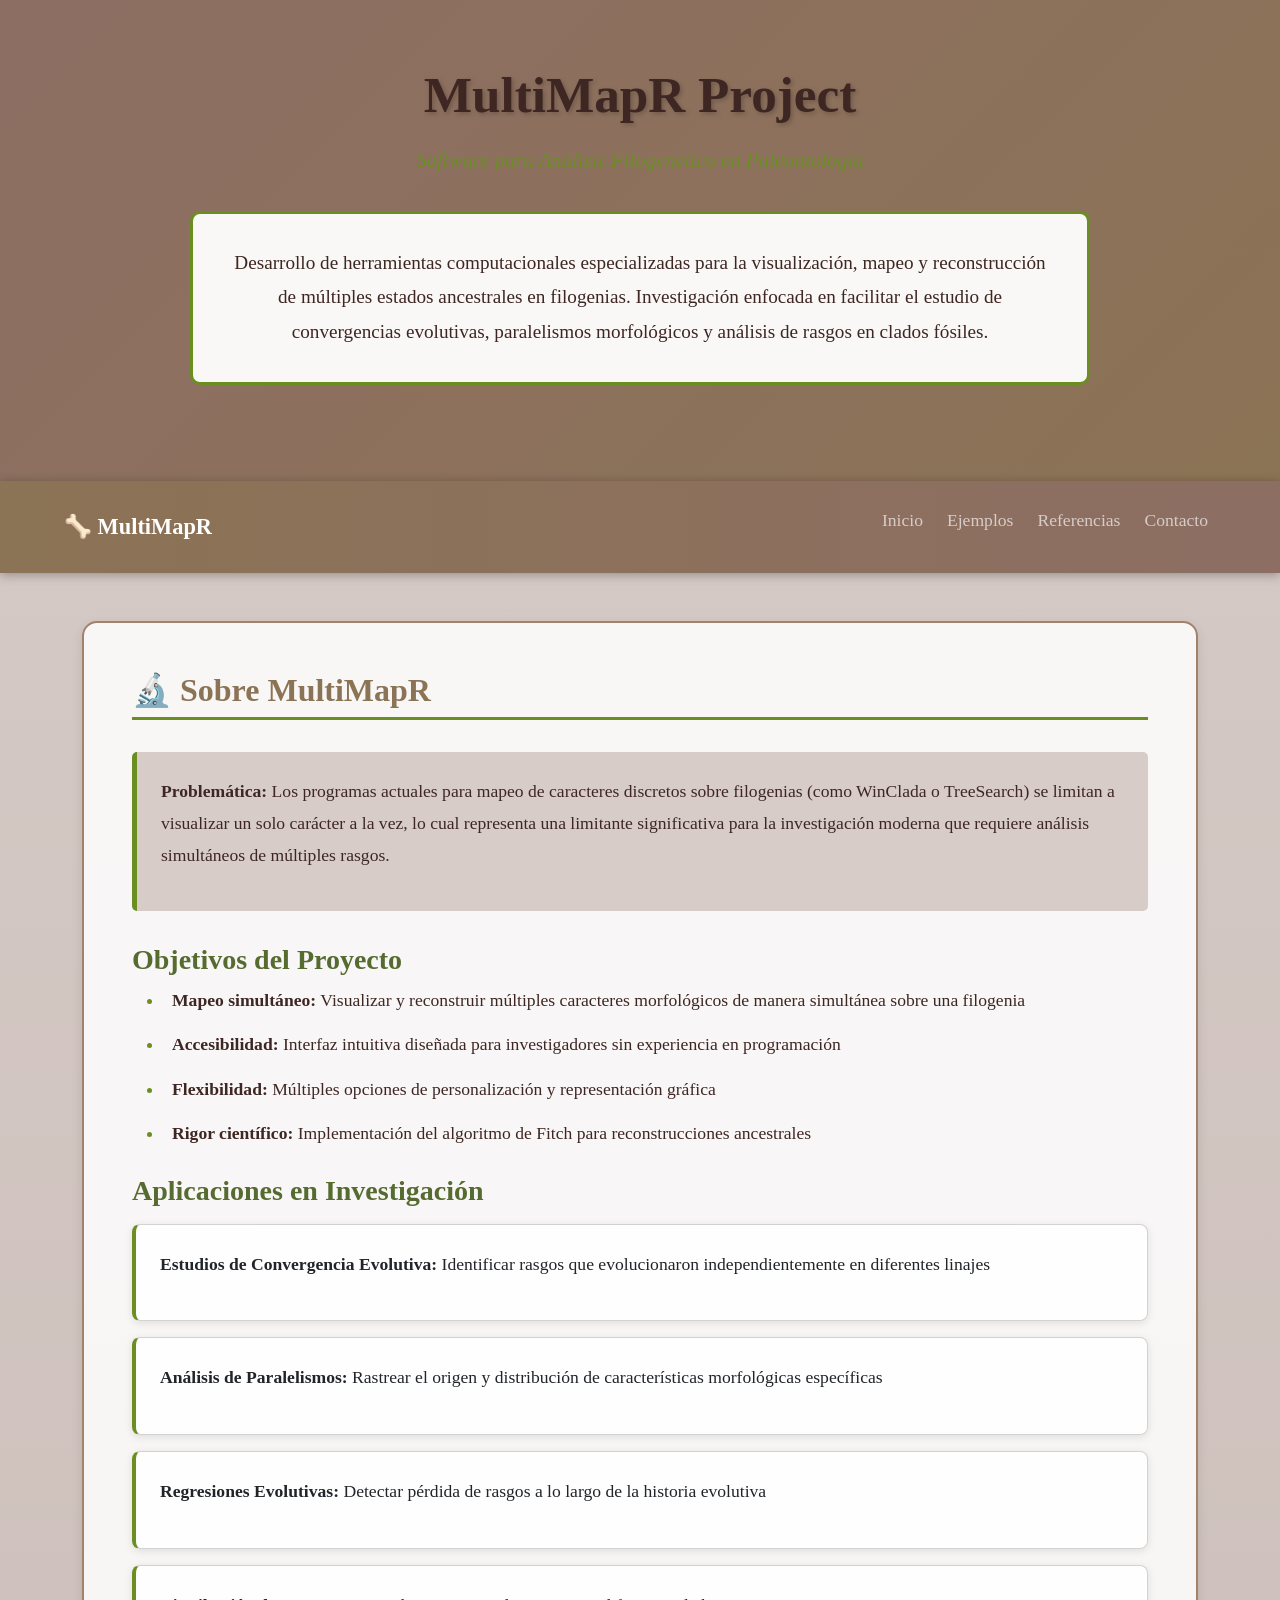
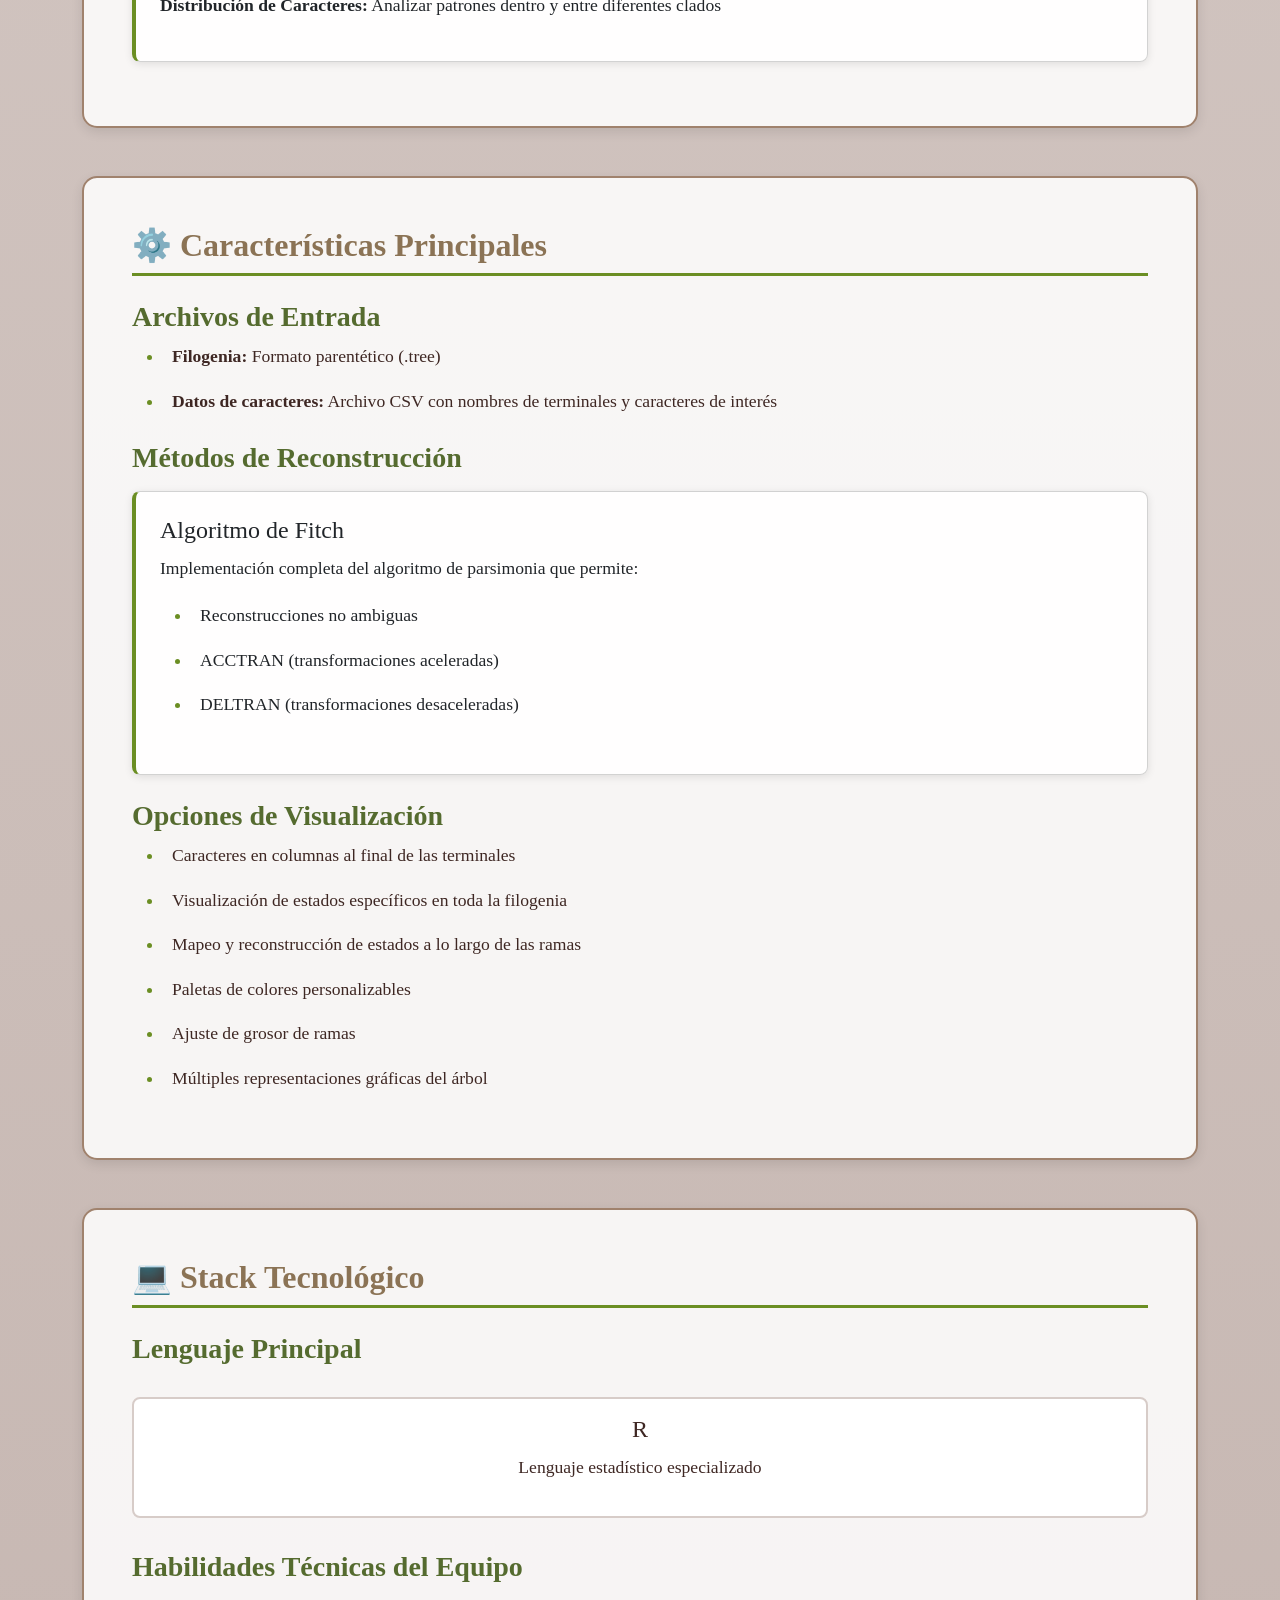
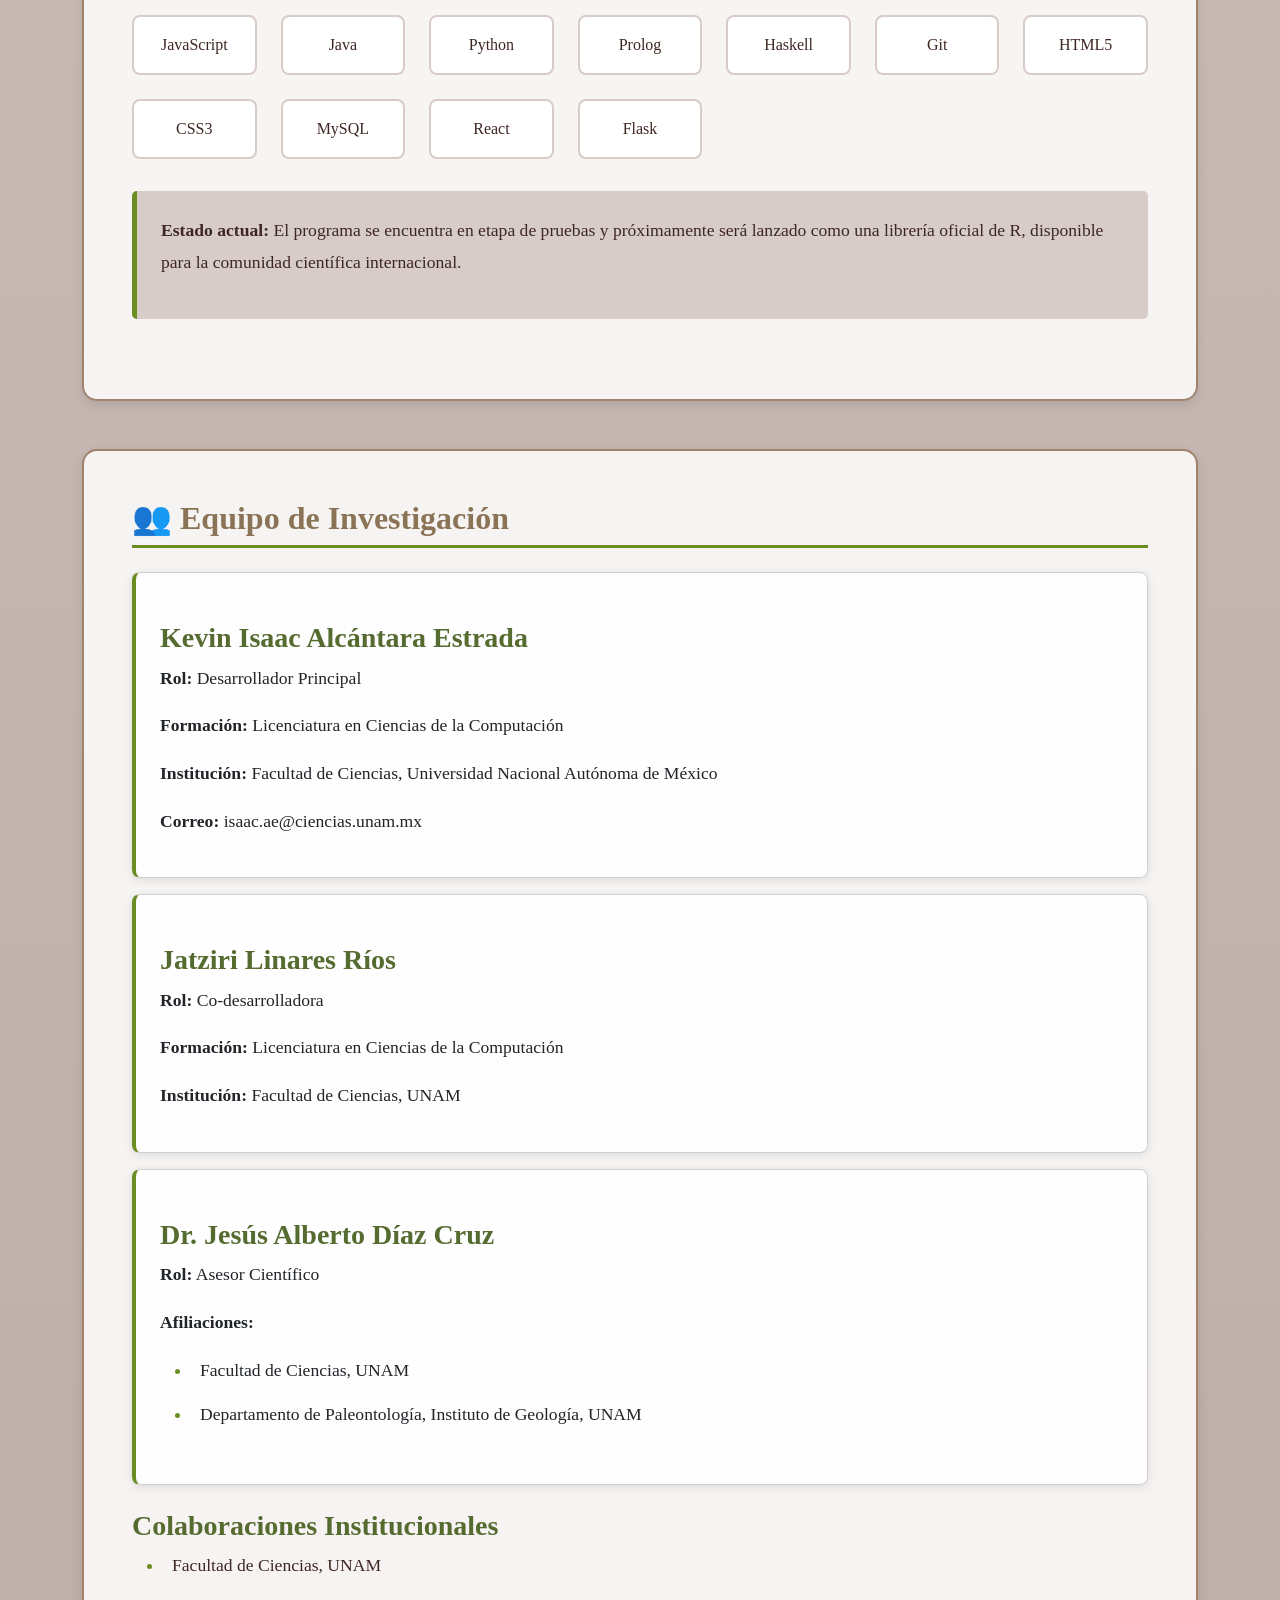
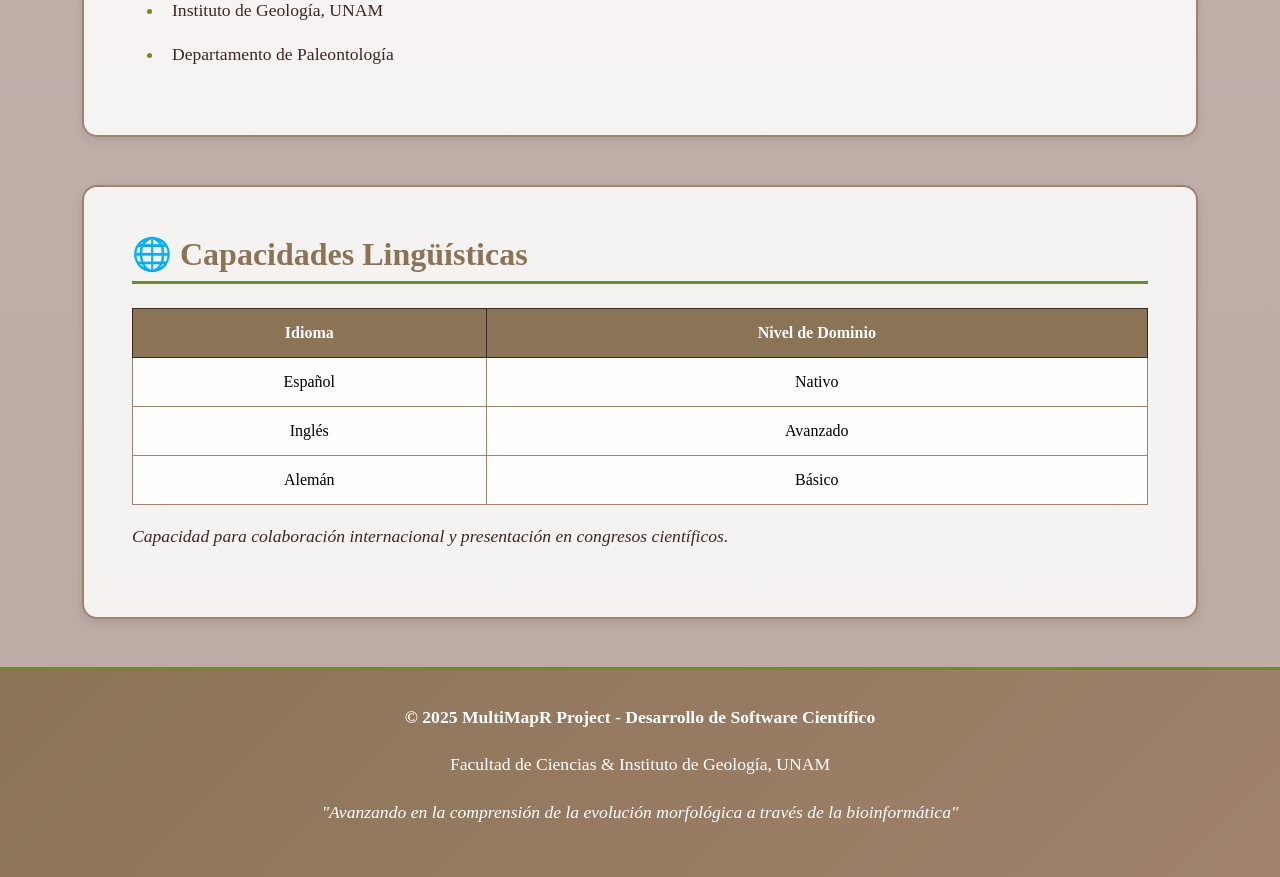
==== commit dac0e9e0: "Versión 2" ====
--- a/index.html
+++ b/index.html
@@ -5,307 +5,7 @@
     <meta name="viewport" content="width=device-width, initial-scale=1.0">
     <title>MultiMapR - Software Científico</title>
     <link rel="stylesheet" href="https://cdn.jsdelivr.net/npm/bootstrap@5.3.0/dist/css/bootstrap.min.css">
-    <style>
-/********************************************
- * 1. VARIABLES CSS - Colores naturales
- ********************************************/
-:root {
-  --color-primary: #8B7355;      /* Marrón tierra */
-  --color-secondary: #A0826D;    /* Terracota claro */
-  --color-accent: #6B8E23;       /* Verde oliva */
-  --color-accent-hover: #556B2F; /* Verde oscuro */
-  --color-border: #3E2723;       /* Marrón oscuro */
-  --color-light: #D7CCC8;        /* Beige claro */
-  --color-fossil: #8D6E63;       /* Color fósil */
-  --font-primary: 'Georgia', serif;
-  --font-fancy: 'Palatino', serif;
-  --title-size: clamp(1.8rem, 5vw, 3.2rem);
-}
-
-/********************************************
-* 2. BODY - Gradiente natural
-********************************************/
-body {
-  background: linear-gradient(to bottom, #D7CCC8, #BCAAA4);
-  font-family: var(--font-primary);
-  color: var(--color-border);
-}
-
-/********************************************
-* 3. CARDS - Estilo profesional
-********************************************/
-.card {
-  display: flex;
-  flex-direction: column;
-  justify-content: center;
-  align-items: flex-start;
-  margin: 1rem 0;
-  padding: 1.5rem;
-  background-color: rgba(255, 255, 255, 0.9);
-  border-left: 4px solid var(--color-accent);
-  border-radius: 8px;
-  box-shadow: 0 2px 8px rgba(0,0,0,0.1);
-  transition: transform 0.3s ease, box-shadow 0.3s ease;
-}
-
-.card:hover {
-  transform: translateX(5px);
-  box-shadow: 0 4px 12px rgba(0,0,0,0.2);
-  border-left-color: var(--color-accent-hover);
-}
-
-/********************************************
-* 4. FOOTER
-********************************************/
-#footer {
-  width: 100%;
-  text-align: center;
-  padding: 2rem 1rem;
-  background: linear-gradient(135deg, var(--color-primary), var(--color-secondary));
-  color: white;
-  border-top: 3px solid var(--color-accent);
-}
-
-/********************************************
-* 5. TÍTULOS Y TEXTOS
-********************************************/
-#main-title {
-  color: var(--color-border);
-  font-size: var(--title-size);
-  font-weight: bold;
-  text-shadow: 2px 2px 4px rgba(0,0,0,0.2);
-  margin-bottom: 1rem;
-}
-
-.subtitle {
-  color: var(--color-accent);
-  font-size: 1.3rem;
-  font-style: italic;
-}
-
-h2 {
-  color: var(--color-primary);
-  font-weight: bold;
-  border-bottom: 3px solid var(--color-accent);
-  padding-bottom: 0.5rem;
-  margin-bottom: 1.5rem;
-  font-size: 2rem;
-}
-
-h3 {
-  color: var(--color-accent-hover);
-  font-weight: 600;
-  margin-top: 1.5rem;
-}
-
-p, li {
-  font-size: 1.1rem;
-  line-height: 1.8;
-}
-
-/********************************************
-* 6. NAVBAR
-********************************************/
-.navbar {
-  background: linear-gradient(90deg, var(--color-primary), var(--color-fossil));
-  font-size: 1.1rem;
-  box-shadow: 0 2px 10px rgba(0,0,0,0.3);
-  padding: 1rem 5%;
-}
-
-.navbar-brand {
-  color: white !important;
-  font-weight: bold;
-  font-size: 1.4rem;
-}
-
-.navbar-nav .nav-link {
-  color: var(--color-light) !important;
-  font-size: 1.1rem;
-  padding: 0.5rem 1rem;
-  transition: color 0.3s ease;
-}
-
-.nav-link:hover {
-  color: white !important;
-  background-color: rgba(255,255,255,0.1);
-  border-radius: 5px;
-}
-
-/********************************************
-* 7. BOTONES
-********************************************/
-.btn-custom {
-  background-color: var(--color-accent);
-  color: white;
-  padding: 0.75rem 2rem;
-  border: none;
-  border-radius: 5px;
-  font-weight: bold;
-  transition: all 0.3s ease;
-}
-
-.btn-custom:hover {
-  background-color: var(--color-accent-hover);
-  transform: translateY(-2px);
-  box-shadow: 0 4px 8px rgba(0,0,0,0.2);
-}
-
-button[type="submit"] {
-  background-color: var(--color-accent);
-  border: 2px solid var(--color-accent-hover);
-  padding: 0.75rem 2rem;
-  border-radius: 5px;
-  color: white;
-  font-weight: bold;
-  transition: all 0.3s ease;
-}
-
-button[type="submit"]:hover {
-  background-color: var(--color-accent-hover);
-  border-color: var(--color-border);
-}
-
-/********************************************
-* 8. TABLAS
-********************************************/
-.table th {
-  background-color: var(--color-primary);
-  color: white;
-  border: 1px solid var(--color-border);
-  padding: 12px;
-  text-align: center;
-}
-
-.table td {
-  background-color: rgba(255, 255, 255, 0.9);
-  border: 1px solid var(--color-secondary);
-  padding: 12px;
-  text-align: center;
-  transition: background-color 0.3s ease;
-}
-
-.table td:hover {
-  background-color: var(--color-light);
-}
-
-/********************************************
-* 9. FORMULARIOS
-********************************************/
-input[type="email"], 
-input[type="text"], 
-textarea {
-  background-color: white;
-  border: 2px solid var(--color-secondary);
-  padding: 12px;
-  border-radius: 5px;
-  font-size: 1rem;
-  width: 100%;
-  transition: border-color 0.3s ease;
-}
-
-input:focus, textarea:focus {
-  border-color: var(--color-accent);
-  outline: none;
-  box-shadow: 0 0 5px rgba(107, 142, 35, 0.3);
-}
-
-/********************************************
-* 10. BANNER
-********************************************/
-.banner {
-  background: linear-gradient(135deg, var(--color-fossil), var(--color-primary));
-  color: white;
-  padding: 4rem 2rem;
-  text-align: center;
-  box-shadow: 0 4px 15px rgba(0,0,0,0.2);
-}
-
-#presentation {
-  background-color: rgba(255, 255, 255, 0.95);
-  color: var(--color-border);
-  padding: 2rem;
-  border-radius: 10px;
-  max-width: 900px;
-  margin: 2rem auto;
-  border: 3px solid var(--color-accent);
-  font-size: 1.2rem;
-  line-height: 1.8;
-}
-
-/********************************************
-* 11. CONTENEDORES
-********************************************/
-.container.mt-5 {
-  background-color: rgba(255, 255, 255, 0.85);
-  border: 2px solid var(--color-secondary);
-  border-radius: 15px;
-  padding: 3rem;
-  margin-bottom: 2rem;
-  box-shadow: 0 4px 12px rgba(0,0,0,0.1);
-}
-
-/********************************************
-* 12. ENLACES
-********************************************/
-.link {
-  color: var(--color-accent);
-  font-weight: 600;
-  text-decoration: none;
-  transition: color 0.3s ease;
-}
-
-.link:hover {
-  color: var(--color-accent-hover);
-  text-decoration: underline;
-}
-
-/********************************************
-* 13. LISTAS
-********************************************/
-ul li, ol li {
-  margin-bottom: 0.8rem;
-  padding-left: 0.5rem;
-}
-
-ul li::marker {
-  color: var(--color-accent);
-  font-weight: bold;
-}
-
-/********************************************
-* 14. ICONOS DE HABILIDADES
-********************************************/
-.tech-grid {
-  display: grid;
-  grid-template-columns: repeat(auto-fit, minmax(120px, 1fr));
-  gap: 1.5rem;
-  margin: 2rem 0;
-}
-
-.tech-item {
-  background: white;
-  padding: 1rem;
-  border-radius: 8px;
-  text-align: center;
-  border: 2px solid var(--color-light);
-  transition: all 0.3s ease;
-}
-
-.tech-item:hover {
-  border-color: var(--color-accent);
-  transform: scale(1.05);
-  box-shadow: 0 4px 8px rgba(0,0,0,0.15);
-}
-
-.highlight-box {
-  background-color: var(--color-light);
-  border-left: 5px solid var(--color-accent);
-  padding: 1.5rem;
-  margin: 2rem 0;
-  border-radius: 5px;
-}
-    </style>
+    <link rel="stylesheet" href="styles.css">
 </head>
 <body>
     <!-- Encabezado principal -->
@@ -322,26 +22,23 @@
 
     <!-- Barra de navegación -->
     <nav class="navbar navbar-expand-lg">
-        <a class="navbar-brand" href="#banner">🦴 MultiMapR</a>
+        <a class="navbar-brand" href="index.html">🦴 MultiMapR</a>
         <button class="navbar-toggler" type="button" data-bs-toggle="collapse" data-bs-target="#navbarNav">
           <span class="navbar-toggler-icon"></span>
         </button>
         <div class="collapse navbar-collapse" id="navbarNav">
           <ul class="navbar-nav ms-auto">
             <li class="nav-item">
-              <a class="nav-link" href="#proyecto">El Proyecto</a>
-            </li>
-            <li class="nav-item">
-              <a class="nav-link" href="#caracteristicas">Características</a>
-            </li>
-            <li class="nav-item">
-              <a class="nav-link" href="#tecnologias">Tecnologías</a>
-            </li>
-            <li class="nav-item">
-              <a class="nav-link" href="#equipo">Equipo</a>
-            </li>
-            <li class="nav-item">
-              <a class="nav-link" href="#contacto">Contacto</a>
+              <a class="nav-link active" href="index.html">Inicio</a>
+            </li>
+            <li class="nav-item">
+              <a class="nav-link" href="ejemplos.html">Ejemplos</a>
+            </li>
+            <li class="nav-item">
+              <a class="nav-link" href="referencias.html">Referencias</a>
+            </li>
+            <li class="nav-item">
+              <a class="nav-link" href="contacto.html">Contacto</a>
             </li>
           </ul>
         </div>
@@ -484,7 +181,7 @@
 
         <!-- Idiomas -->
         <section id="languages" class="container mt-5">
-            <h2>🌍 Capacidades Lingüísticas</h2>
+            <h2>🌐 Capacidades Lingüísticas</h2>
             <table class="table">
                 <thead>
                     <tr>
@@ -508,54 +205,6 @@
                 </tbody>
             </table>
             <p><em>Capacidad para colaboración internacional y presentación en congresos científicos.</em></p>
-        </section>
-
-        <!-- Formulario de contacto -->
-        <section id="contacto" class="container mt-5">
-            <h2>📧 Contacto</h2>
-            <p>Para consultas sobre el proyecto, colaboraciones o acceso a versiones de prueba:</p>
-            <form action="#" method="POST">
-                <label for="nombre">Nombre:</label>
-                <input type="text" id="nombre" name="nombre" required placeholder="Su nombre completo" class="form-control mb-3">
-                
-                <label for="institucion">Institución:</label>
-                <input type="text" id="institucion" name="institucion" placeholder="Universidad o centro de investigación" class="form-control mb-3">
-                
-                <label for="email">Correo electrónico:</label>
-                <input type="email" id="email" name="email" required placeholder="ejemplo@universidad.edu" class="form-control mb-3">
-                
-                <label for="mensaje">Mensaje:</label>
-                <textarea id="mensaje" name="mensaje" rows="4" required placeholder="Describa su consulta o interés en el proyecto" class="form-control mb-3"></textarea>
-                
-                <p><strong>Motivo de contacto:</strong></p>
-                <div class="row d-flex align-items-center mb-3">
-                    <div class="col-auto">
-                        <input type="radio" id="colaboracion" name="motivo" value="Colaboración" required>
-                        <label for="colaboracion">Colaboración</label>
-                    </div>
-                    <div class="col-auto">
-                        <input type="radio" id="uso" name="motivo" value="Uso académico">
-                        <label for="uso">Uso académico</label>
-                    </div>
-                    <div class="col-auto">
-                        <input type="radio" id="consulta" name="motivo" value="Consulta técnica">
-                        <label for="consulta">Consulta técnica</label>
-                    </div>
-                </div>
-                
-                <button type="submit" class="btn-custom">Enviar mensaje</button>
-            </form>
-        </section>
-
-        <!-- Enlaces -->
-        <section id="enlaces" class="container mt-5">
-            <h2>🔗 Enlaces Profesionales</h2>
-            <ul>
-                <li><a href="https://www.linkedin.com/in/kevin-isaac-alcantara-estrada/" target="_blank" class="link">LinkedIn - Kevin Isaac Alcántara</a></li>
-                <li><a href="https://github.com/IsaacAE" target="_blank" class="link">GitHub - Repositorio del Proyecto</a></li>
-                <li><a href="https://www.fciencias.unam.mx/" target="_blank" class="link">Facultad de Ciencias, UNAM</a></li>
-                <li><a href="http://www.geologia.unam.mx/" target="_blank" class="link">Instituto de Geología, UNAM</a></li>
-            </ul>
         </section>
     </main>
     
--- a/styles.css
+++ b/styles.css
@@ -0,0 +1,309 @@
+/********************************************
+ * 1. VARIABLES CSS - Colores naturales
+ ********************************************/
+:root {
+  --color-primary: #8B7355;
+  /* Marrón tierra */
+  --color-secondary: #A0826D;
+  /* Terracota claro */
+  --color-accent: #6B8E23;
+  /* Verde oliva */
+  --color-accent-hover: #556B2F;
+  /* Verde oscuro */
+  --color-border: #3E2723;
+  /* Marrón oscuro */
+  --color-light: #D7CCC8;
+  /* Beige claro */
+  --color-fossil: #8D6E63;
+  /* Color fósil */
+  --font-primary: 'Georgia', serif;
+  --font-fancy: 'Palatino', serif;
+  --title-size: clamp(1.8rem, 5vw, 3.2rem);
+}
+
+/********************************************
+* 2. BODY - Gradiente natural
+********************************************/
+body {
+  background: linear-gradient(to bottom, #D7CCC8, #BCAAA4);
+  font-family: var(--font-primary);
+  color: var(--color-border);
+}
+
+/********************************************
+* 3. CARDS - Estilo profesional
+********************************************/
+.card {
+  display: flex;
+  flex-direction: column;
+  justify-content: center;
+  align-items: flex-start;
+  margin: 1rem 0;
+  padding: 1.5rem;
+  background-color: rgba(255, 255, 255, 0.9);
+  border-left: 4px solid var(--color-accent);
+  border-radius: 8px;
+  box-shadow: 0 2px 8px rgba(0, 0, 0, 0.1);
+  transition: transform 0.3s ease, box-shadow 0.3s ease;
+}
+
+.card:hover {
+  transform: translateX(5px);
+  box-shadow: 0 4px 12px rgba(0, 0, 0, 0.2);
+  border-left-color: var(--color-accent-hover);
+}
+
+/********************************************
+* 4. FOOTER
+********************************************/
+#footer {
+  width: 100%;
+  text-align: center;
+  padding: 2rem 1rem;
+  background: linear-gradient(135deg, var(--color-primary), var(--color-secondary));
+  color: white;
+  border-top: 3px solid var(--color-accent);
+}
+
+/********************************************
+* 5. TÍTULOS Y TEXTOS
+********************************************/
+#main-title {
+  color: var(--color-border);
+  font-size: var(--title-size);
+  font-weight: bold;
+  text-shadow: 2px 2px 4px rgba(0, 0, 0, 0.2);
+  margin-bottom: 1rem;
+}
+
+.subtitle {
+  color: var(--color-accent);
+  font-size: 1.3rem;
+  font-style: italic;
+}
+
+h2 {
+  color: var(--color-primary);
+  font-weight: bold;
+  border-bottom: 3px solid var(--color-accent);
+  padding-bottom: 0.5rem;
+  margin-bottom: 1.5rem;
+  font-size: 2rem;
+}
+
+h3 {
+  color: var(--color-accent-hover);
+  font-weight: 600;
+  margin-top: 1.5rem;
+}
+
+p,
+li {
+  font-size: 1.1rem;
+  line-height: 1.8;
+}
+
+/********************************************
+* 6. NAVBAR
+********************************************/
+.navbar {
+  background: linear-gradient(90deg, var(--color-primary), var(--color-fossil));
+  font-size: 1.1rem;
+  box-shadow: 0 2px 10px rgba(0, 0, 0, 0.3);
+  padding: 1rem 5%;
+}
+
+.navbar-brand {
+  color: white !important;
+  font-weight: bold;
+  font-size: 1.4rem;
+}
+
+.navbar-nav .nav-link {
+  color: var(--color-light) !important;
+  font-size: 1.1rem;
+  padding: 0.5rem 1rem;
+  transition: color 0.3s ease;
+}
+
+.nav-link:hover {
+  color: white !important;
+  background-color: rgba(255, 255, 255, 0.1);
+  border-radius: 5px;
+}
+
+/********************************************
+* 7. BOTONES
+********************************************/
+.btn-custom {
+  background-color: var(--color-accent);
+  color: white;
+  padding: 0.75rem 2rem;
+  border: none;
+  border-radius: 5px;
+  font-weight: bold;
+  transition: all 0.3s ease;
+}
+
+.btn-custom:hover {
+  background-color: var(--color-accent-hover);
+  transform: translateY(-2px);
+  box-shadow: 0 4px 8px rgba(0, 0, 0, 0.2);
+}
+
+button[type="submit"] {
+  background-color: var(--color-accent);
+  border: 2px solid var(--color-accent-hover);
+  padding: 0.75rem 2rem;
+  border-radius: 5px;
+  color: white;
+  font-weight: bold;
+  transition: all 0.3s ease;
+}
+
+button[type="submit"]:hover {
+  background-color: var(--color-accent-hover);
+  border-color: var(--color-border);
+}
+
+/********************************************
+* 8. TABLAS
+********************************************/
+.table th {
+  background-color: var(--color-primary);
+  color: white;
+  border: 1px solid var(--color-border);
+  padding: 12px;
+  text-align: center;
+}
+
+.table td {
+  background-color: rgba(255, 255, 255, 0.9);
+  border: 1px solid var(--color-secondary);
+  padding: 12px;
+  text-align: center;
+  transition: background-color 0.3s ease;
+}
+
+.table td:hover {
+  background-color: var(--color-light);
+}
+
+/********************************************
+* 9. FORMULARIOS
+********************************************/
+input[type="email"],
+input[type="text"],
+textarea {
+  background-color: white;
+  border: 2px solid var(--color-secondary);
+  padding: 12px;
+  border-radius: 5px;
+  font-size: 1rem;
+  width: 100%;
+  transition: border-color 0.3s ease;
+}
+
+input:focus,
+textarea:focus {
+  border-color: var(--color-accent);
+  outline: none;
+  box-shadow: 0 0 5px rgba(107, 142, 35, 0.3);
+}
+
+/********************************************
+* 10. BANNER
+********************************************/
+.banner {
+  background: linear-gradient(135deg, var(--color-fossil), var(--color-primary));
+  color: white;
+  padding: 4rem 2rem;
+  text-align: center;
+  box-shadow: 0 4px 15px rgba(0, 0, 0, 0.2);
+}
+
+#presentation {
+  background-color: rgba(255, 255, 255, 0.95);
+  color: var(--color-border);
+  padding: 2rem;
+  border-radius: 10px;
+  max-width: 900px;
+  margin: 2rem auto;
+  border: 3px solid var(--color-accent);
+  font-size: 1.2rem;
+  line-height: 1.8;
+}
+
+/********************************************
+* 11. CONTENEDORES
+********************************************/
+.container.mt-5 {
+  background-color: rgba(255, 255, 255, 0.85);
+  border: 2px solid var(--color-secondary);
+  border-radius: 15px;
+  padding: 3rem;
+  margin-bottom: 2rem;
+  box-shadow: 0 4px 12px rgba(0, 0, 0, 0.1);
+}
+
+/********************************************
+* 12. ENLACES
+********************************************/
+.link {
+  color: var(--color-accent);
+  font-weight: 600;
+  text-decoration: none;
+  transition: color 0.3s ease;
+}
+
+.link:hover {
+  color: var(--color-accent-hover);
+  text-decoration: underline;
+}
+
+/********************************************
+* 13. LISTAS
+********************************************/
+ul li,
+ol li {
+  margin-bottom: 0.8rem;
+  padding-left: 0.5rem;
+}
+
+ul li::marker {
+  color: var(--color-accent);
+  font-weight: bold;
+}
+
+/********************************************
+* 14. ICONOS DE HABILIDADES
+********************************************/
+.tech-grid {
+  display: grid;
+  grid-template-columns: repeat(auto-fit, minmax(120px, 1fr));
+  gap: 1.5rem;
+  margin: 2rem 0;
+}
+
+.tech-item {
+  background: white;
+  padding: 1rem;
+  border-radius: 8px;
+  text-align: center;
+  border: 2px solid var(--color-light);
+  transition: all 0.3s ease;
+}
+
+.tech-item:hover {
+  border-color: var(--color-accent);
+  transform: scale(1.05);
+  box-shadow: 0 4px 8px rgba(0, 0, 0, 0.15);
+}
+
+.highlight-box {
+  background-color: var(--color-light);
+  border-left: 5px solid var(--color-accent);
+  padding: 1.5rem;
+  margin: 2rem 0;
+  border-radius: 5px;
+}
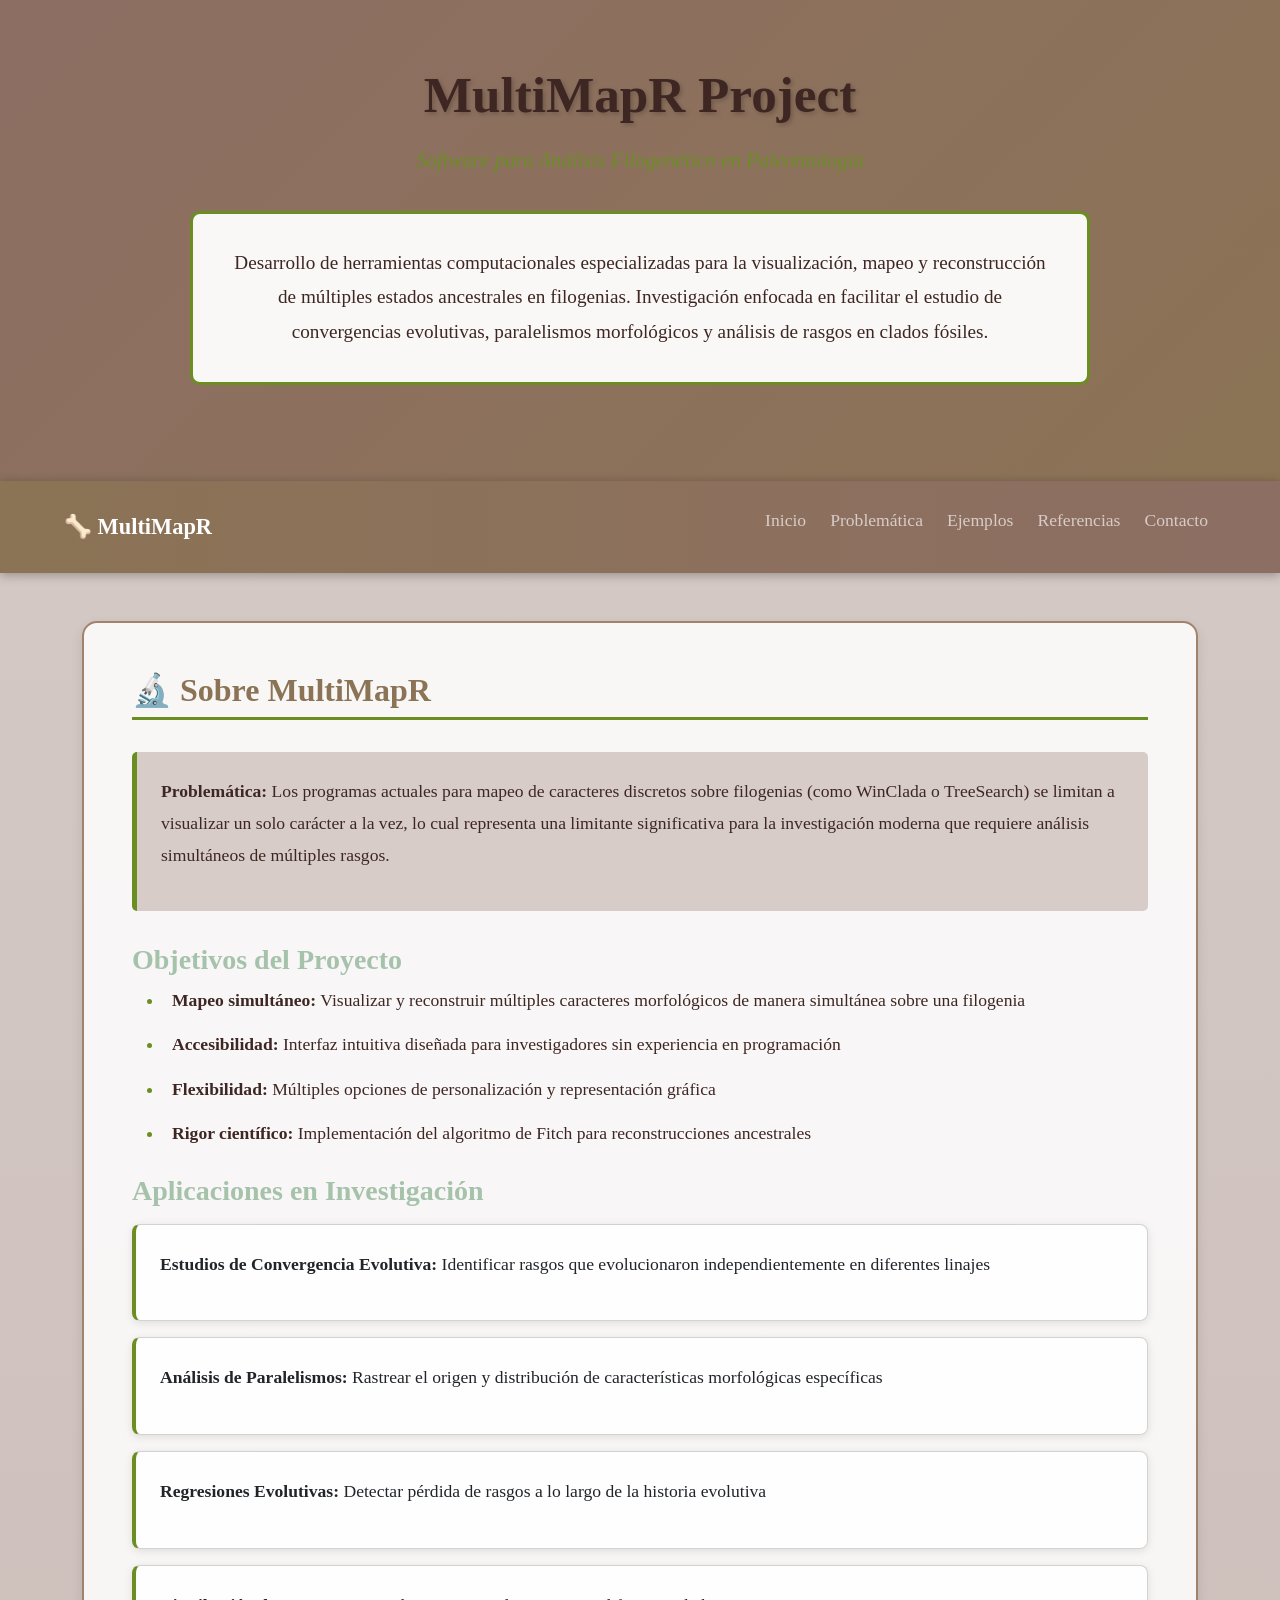
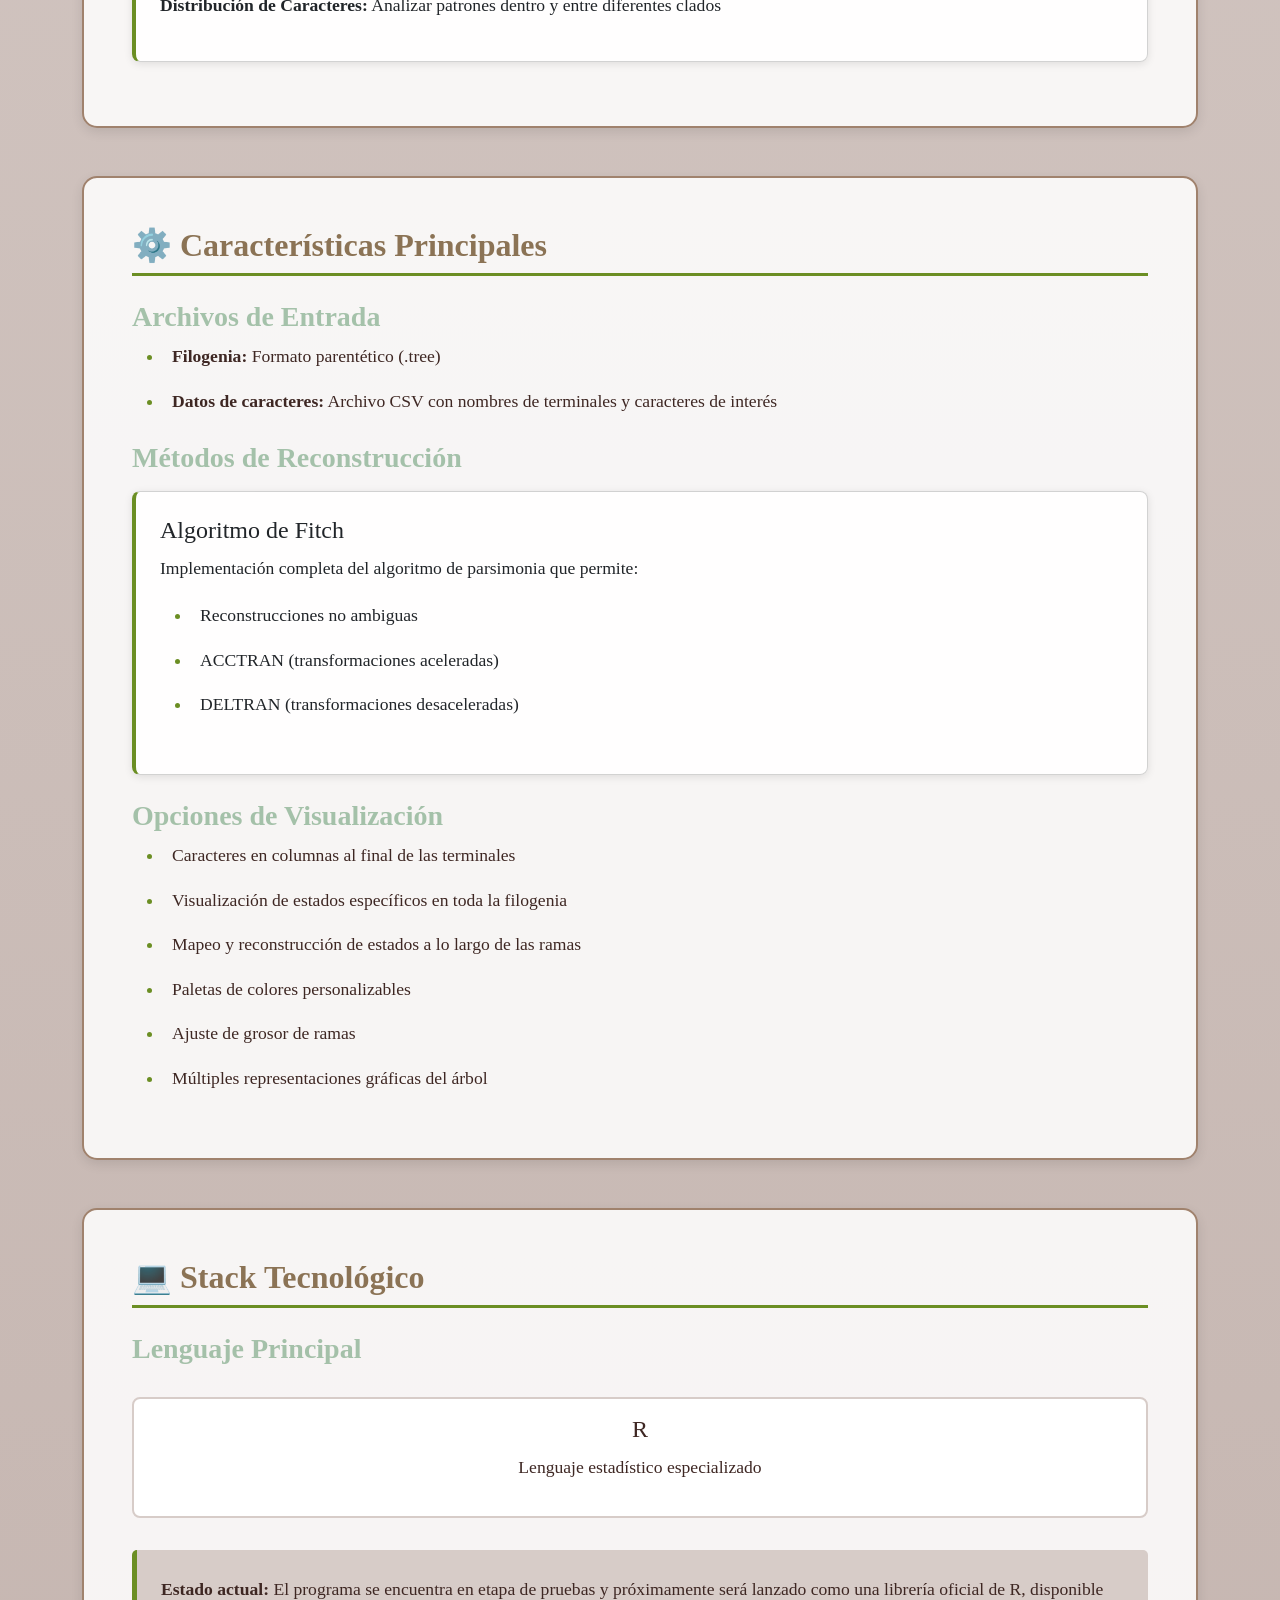
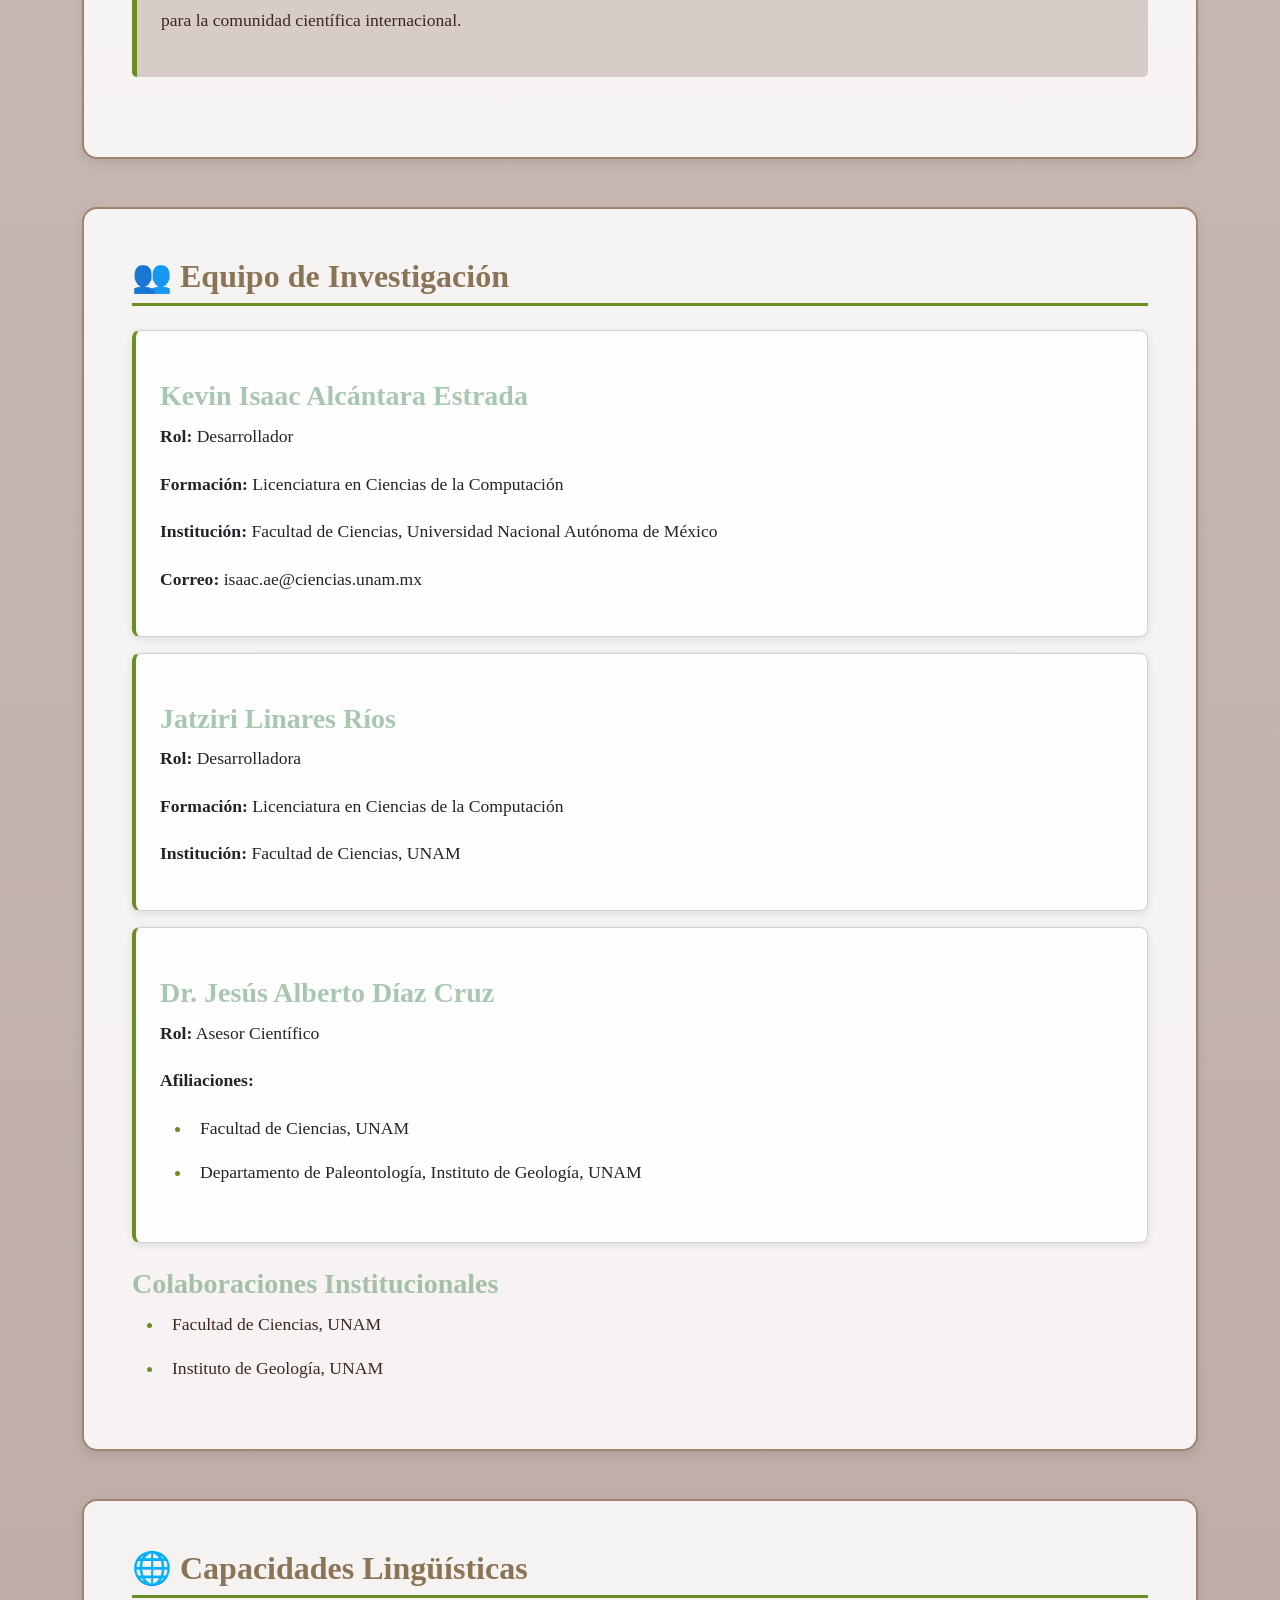
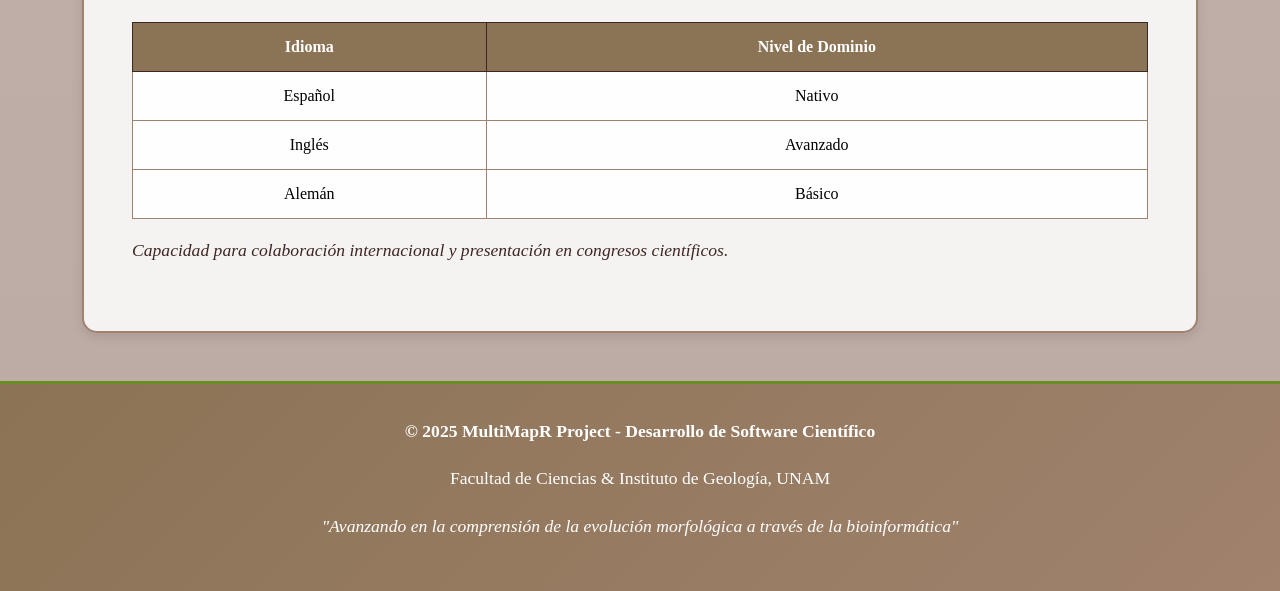
==== commit ef6f6b17: "Versión 3" ====
--- a/index.html
+++ b/index.html
@@ -31,6 +31,9 @@
             <li class="nav-item">
               <a class="nav-link active" href="index.html">Inicio</a>
             </li>
+               <li class="nav-item">
+              <a class="nav-link" href="problematica.html">Problemática</a>
+            </li>
             <li class="nav-item">
               <a class="nav-link" href="ejemplos.html">Ejemplos</a>
             </li>
@@ -121,20 +124,6 @@
                 </div>
             </div>
 
-            <h3>Habilidades Técnicas del Equipo</h3>
-            <div class="tech-grid">
-                <div class="tech-item">JavaScript</div>
-                <div class="tech-item">Java</div>
-                <div class="tech-item">Python</div>
-                <div class="tech-item">Prolog</div>
-                <div class="tech-item">Haskell</div>
-                <div class="tech-item">Git</div>
-                <div class="tech-item">HTML5</div>
-                <div class="tech-item">CSS3</div>
-                <div class="tech-item">MySQL</div>
-                <div class="tech-item">React</div>
-                <div class="tech-item">Flask</div>
-            </div>
 
             <div class="highlight-box">
                 <p><strong>Estado actual:</strong> El programa se encuentra en etapa de pruebas y próximamente será 
@@ -148,7 +137,7 @@
             
             <div class="card">
                 <h3>Kevin Isaac Alcántara Estrada</h3>
-                <p><strong>Rol:</strong> Desarrollador Principal</p>
+                <p><strong>Rol:</strong> Desarrollador</p>
                 <p><strong>Formación:</strong> Licenciatura en Ciencias de la Computación</p>
                 <p><strong>Institución:</strong> Facultad de Ciencias, Universidad Nacional Autónoma de México</p>
                 <p><strong>Correo:</strong> isaac.ae@ciencias.unam.mx</p>
@@ -156,7 +145,7 @@
 
             <div class="card">
                 <h3>Jatziri Linares Ríos</h3>
-                <p><strong>Rol:</strong> Co-desarrolladora</p>
+                <p><strong>Rol:</strong> Desarrolladora</p>
                 <p><strong>Formación:</strong> Licenciatura en Ciencias de la Computación</p>
                 <p><strong>Institución:</strong> Facultad de Ciencias, UNAM</p>
             </div>
@@ -175,7 +164,6 @@
             <ul>
                 <li>Facultad de Ciencias, UNAM</li>
                 <li>Instituto de Geología, UNAM</li>
-                <li>Departamento de Paleontología</li>
             </ul>
         </section>
 
--- a/styles.css
+++ b/styles.css
@@ -8,7 +8,7 @@
   /* Terracota claro */
   --color-accent: #6B8E23;
   /* Verde oliva */
-  --color-accent-hover: #556B2F;
+  --color-accent-hover: #005a1655;
   /* Verde oscuro */
   --color-border: #3E2723;
   /* Marrón oscuro */
